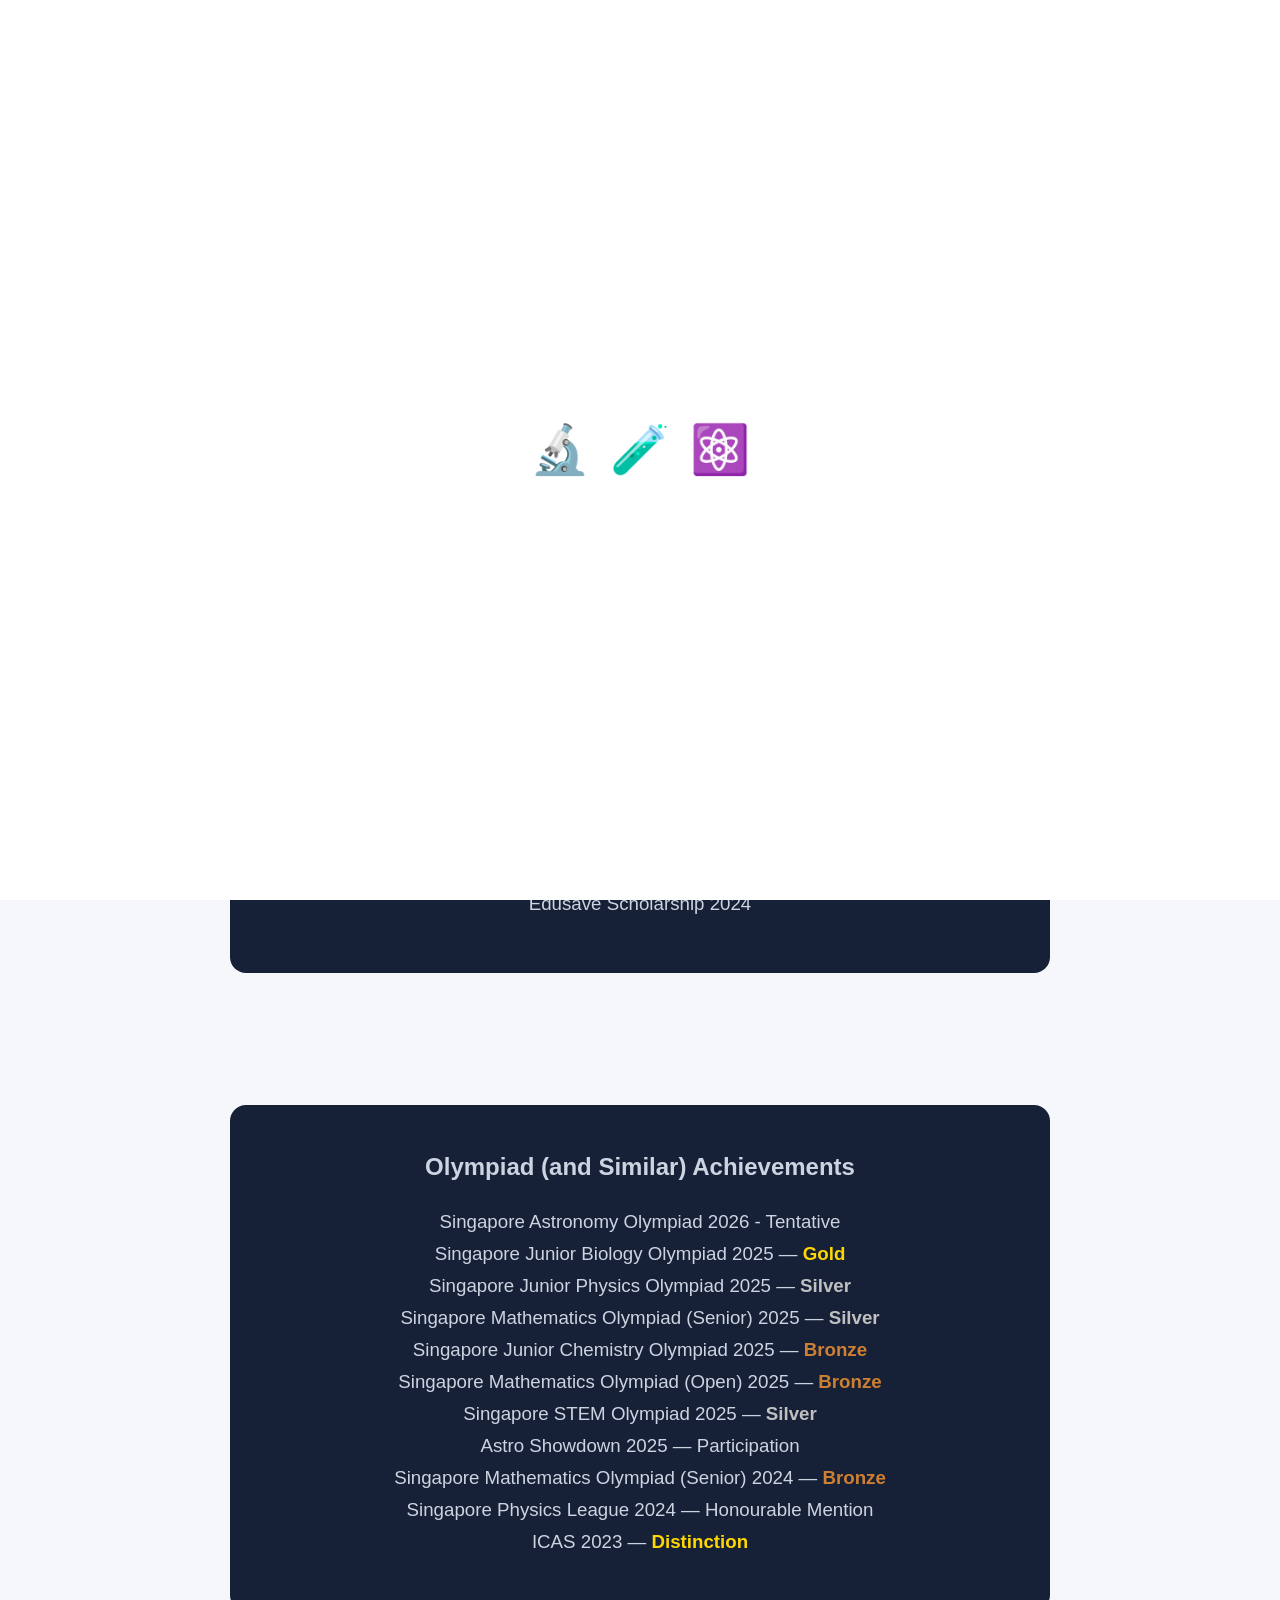
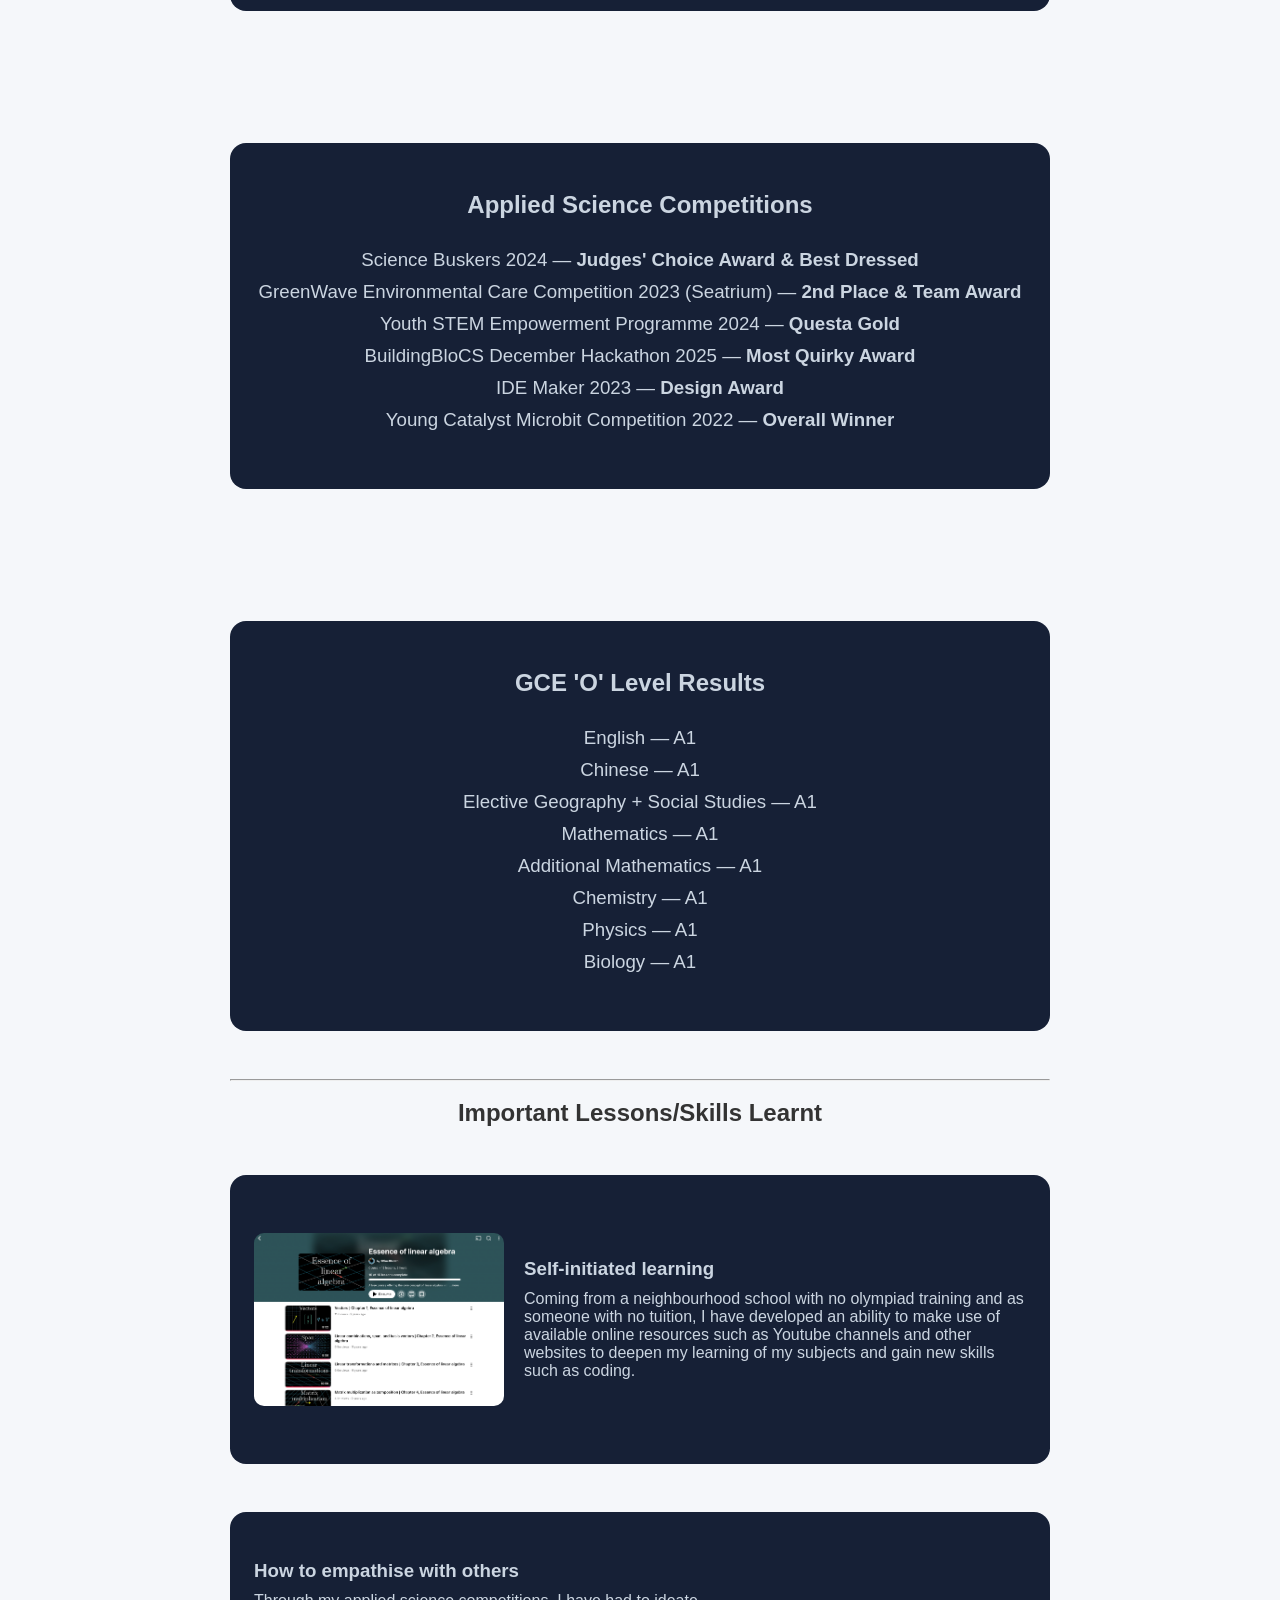
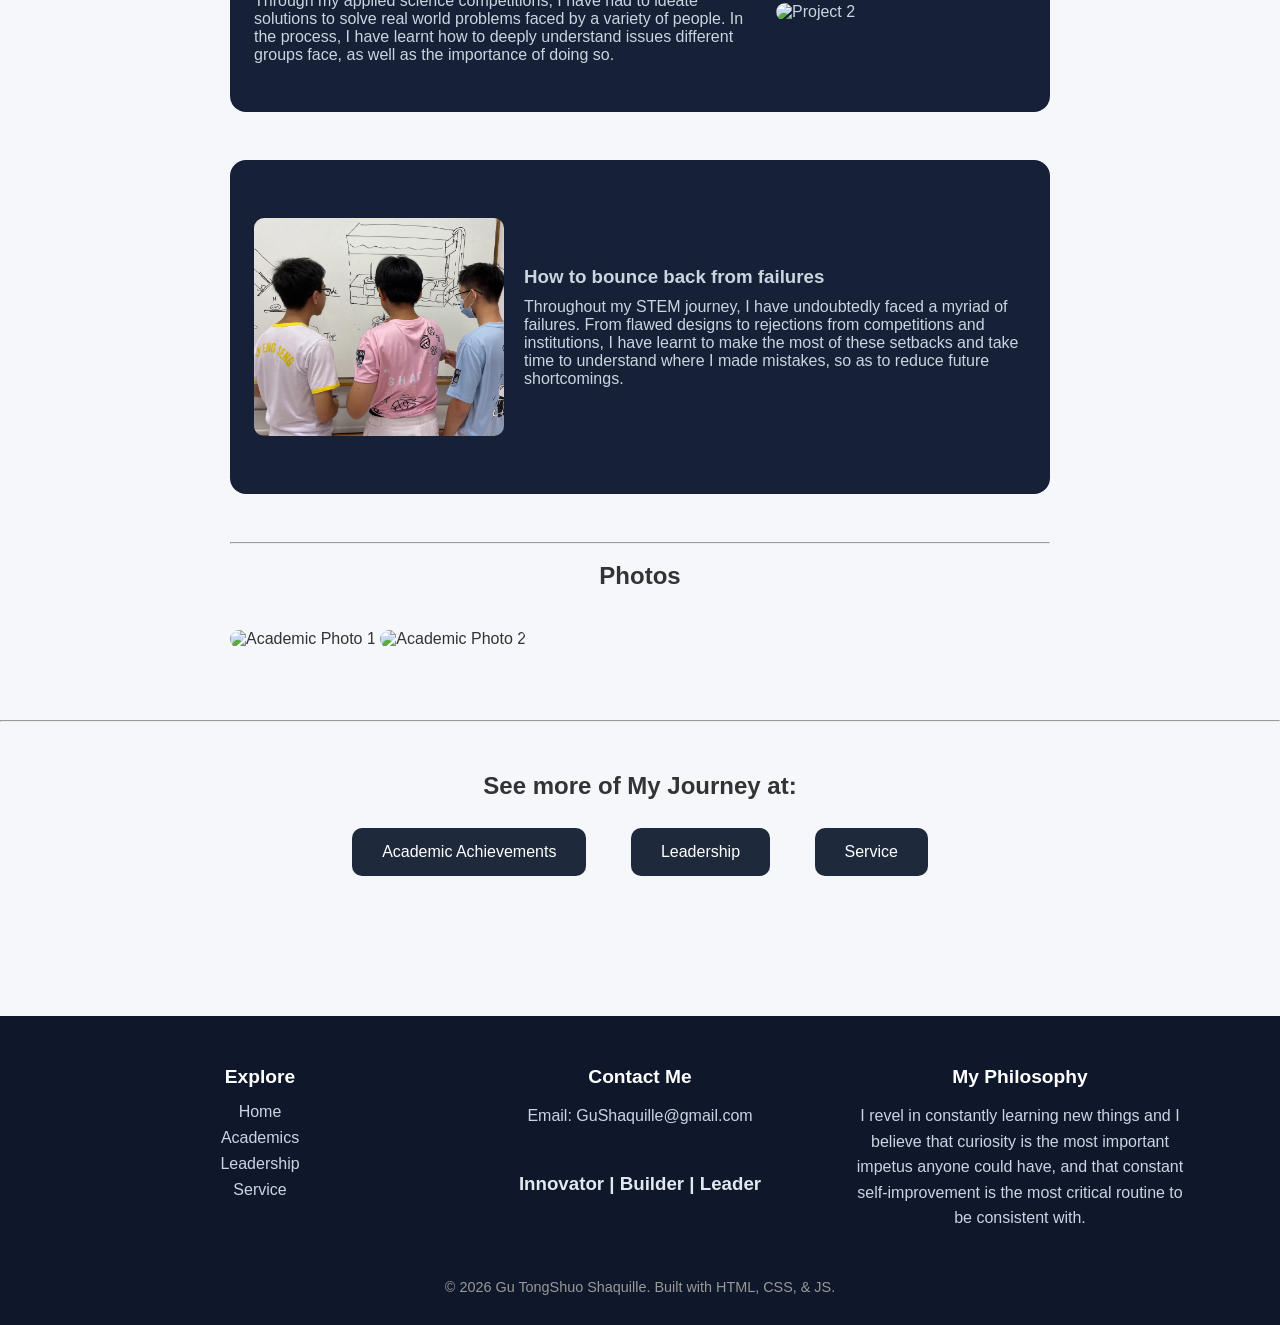
==== Secondary/academic.html @ 26a606d4 "Photo fix" ====
<!DOCTYPE html>
<html lang="en">
<head>
    <meta charset="UTF-8">
    <title>Academic Achievements</title>
    <link rel="stylesheet" href="../aesthetic.css">
    <script src="../loader.js"></script>
    <script defer src="../ham.js"></script>
    <meta name="viewport" content="width=device-width, initial-scale=1.0">
    <link href="https://fonts.googleapis.com/css2?family=Source+Sans+3:wght@400;500;600;700&display=swap" rel="stylesheet">
</head>
<body>
    <div id="loading-screen">
        <span class="emoji">🔬</span>
        <span class="emoji">🧪</span>
        <span class="emoji">⚛️</span>
    </div>
    <header>
    <h1>Shaquille Gu</h1>
        <button class="hamburger" id="hamburger">
        ☰
    </button>
    <nav class="nav-menu">
        <a href="../index.html">Home</a>
        <a href="academic.html">Academics</a>
        <a href="leadership.html">Leadership</a>
        <a href="service.html">Service</a>
    </nav>
    </header>
    <div class="academic-container">
        <!-- Top photo -->
        <h1>Secondary Section</h1>
        <img src="../bfd77d34-a18f-4aab-b9a6-257e866a721c.jpeg" alt="Academic Banner" class="top-photo">
        <div class="secalt">
        <h2>School-based Academic Achievements</h2>
        <ul class="achievements">
            <li><span class="bold">GESS Scholar Award (Boys) 2025 </span>[Overall Top in Cohort]</li>
            <li><span class="bold">Top in Cohort</span> 2025 — Mathematics</li>
            <li><span class="bold">Top in Cohort</span> 2025 — Biology</li>
            <li>Edusave Scholarship 2025</li>
            <li><span class="bold">Top in Cohort</span> 2024 — Mathematics</li>
            <li><span class="bold">Top in Cohort</span> 2024 — Biology</li>
            <li>Edusave Scholarship 2024</li>
            <!-- Add more achievements -->
        </ul>
        </div>
        <br>
        <br>
        <div class="secalt">
        <h2>Olympiad (and Similar) Achievements</h2>
        <ul class="achievements">
        <li>Singapore Astronomy Olympiad 2026 - Tentative</li>
        <li>Singapore Junior Biology Olympiad 2025 — <span class="gold">Gold</span></li> 
        <li>Singapore Junior Physics Olympiad 2025 — <span class="silver">Silver</span></li> 
        <li>Singapore Mathematics Olympiad (Senior) 2025 — <span class="silver">Silver</span></li> 
        <li>Singapore Junior Chemistry Olympiad 2025 — <span class="bronze">Bronze</span></li>
        <li>Singapore Mathematics Olympiad (Open) 2025 — <span class="bronze">Bronze</span></li>
        <li>Singapore STEM Olympiad 2025 — <span class="silver">Silver</span></li>
        <li>Astro Showdown 2025 — Participation</li>
        <li>Singapore Mathematics Olympiad (Senior) 2024 — <span class="bronze">Bronze</span></li>
        <li>Singapore Physics League 2024 — Honourable Mention</li>
        <li>ICAS 2023 — <span class="gold">Distinction</span></li>
        </ul>
        </div>
        <br>
        <br>
        <div class="secalt">
        <h2>Applied Science Competitions</h2>
        <ul class="achievements">
        <li>Science Buskers 2024 — <span class="bold">Judges' Choice Award & Best Dressed</span></li>
        <li>GreenWave Environmental Care Competition 2023 (Seatrium) — <span class="bold">2nd Place & Team Award </span></li>
        <li>Youth STEM Empowerment Programme 2024 — <span class="bold">Questa Gold</span></li> 
        <li>BuildingBloCS December Hackathon 2025 — <span class="bold">Most Quirky Award</span></li>
        <li>IDE Maker 2023 — <span class="bold">Design Award</span></li>
        <li>Young Catalyst Microbit Competition 2022 — <span class="bold">Overall Winner</span></li>
        </ul>
        </div>
        <br>
        <br>
        <div class="secalt">
        <h2>GCE 'O' Level Results</h2>
        <ul class="achievements">
            <li>English — A1</li>
            <li>Chinese — A1</li>
            <li>Elective Geography + Social Studies — A1</li>
            <li>Mathematics — A1</li>
            <li>Additional Mathematics — A1</li>
            <li>Chemistry — A1</li>
            <li>Physics — A1</li>
            <li>Biology — A1</li>
        </ul>
        </div>
        <hr>
        <br>
        <div>

        <h2>Important Lessons/Skills Learnt</h2>
            <div class="project secalt">
                <img src="../IMG_0320.jpeg" alt="Project 1">
                <div class="project-content">
                    <h3>Self-initiated learning</h3>
                    <p>Coming from a neighbourhood school with no olympiad training and as someone with no tuition, I have developed an ability to make use of available online resources such as Youtube channels and other websites to deepen my learning of my subjects and gain new skills such as coding.  </p>
                </div>
            </div>

            <div class="project right secalt">
                <img src="../ffdb72b2-843c-4d89-bf2f-85ec4036bc8b.jpeg" alt="Project 2">
                <div class="project-content">
                    <h3>How to empathise with others</h3>
                    <p>Through my applied science competitions, I have had to ideate solutions to solve real world problems faced by a variety of people. In the process, I have learnt how to deeply understand issues different groups face, as well as the importance of doing so.</p>
                </div>
            </div>
            <div class="project secalt">
            <img src="../IMG_0324.jpeg" alt="Project 3">
                <div class="project-content"> 
                <h3>How to bounce back from failures</h3>
                <p>Throughout my STEM journey, I have undoubtedly faced a myriad of failures. From flawed designs to rejections from competitions and institutions, I have learnt to make the most of these setbacks and take time to understand where I made mistakes, so as to reduce future shortcomings. </p>
                </div>
            </div>
        </div>
        <hr>
        <br>
        <h2>Photos</h2>
        <img src="../1cfa4d15-7137-463a-8211-a70172fa4ed2.jpeg" alt="Academic Photo 1">
        <img src="../IMG_0456.jpeg" alt="Academic Photo 2">
        <!-- Add more photos -->
    </div>
    <br>
    <hr>
<div class="home-container">
  <h2>See more of My Journey at:</h2>
  <br>
  <div class="links">
    <a href="academic.html">Academic Achievements</a>
    <a href="leadership.html">Leadership</a>
    <a href="service.html">Service</a>
  </div>
</div>


<footer class="site-footer">
    <div class="footer-container">

        <!-- Left: Links -->
        <div class="footer-section footer-left">
            <h4>Explore</h4>
                <a href="../index.html">Home</a>
                <a href="academic.html">Academics</a>
                <a href="leadership.html">Leadership</a> 
                <a href="service.html">Service</a>
        </div>

        <!-- Center: Contact -->
        <div class="footer-section footer-center">
            <h4>Contact Me</h4>
            <p>Email: GuShaquille@gmail.com</p>
            <br>
            <br>
            <h3>Innovator | Builder | Leader</h3>
        </div>

        <!-- Right: Philosophy -->
        <div class="footer-section footer-right">
            <h4>My Philosophy</h4>
            <p>
                I revel in constantly learning new things and I believe that curiosity is the most important impetus anyone could have, and that constant self-improvement is the most critical routine to be consistent with.
            </p>
        </div>

    </div>

    <p class="footer-copy">© <span id="year"></span> Gu TongShuo Shaquille. Built with HTML, CSS, & JS.</p>
</footer>
</body>
</html>
---- aesthetic.css ----
body {
    font-family: 'Source Sans 3', system-ui, -apple-system, BlinkMacSystemFont, 'Segoe UI', sans-serif;
    margin: 0;
    background: #f5f7fa;
    color: #333;
}

header {
    background: #1e293b;
    color: white;
    padding: 15px;
}
/*below 2 is temporary*/
header {
    display: flex;
    flex-direction: column;
    align-items: flex-start;
    padding: 20px;
    position: relative;
}

/* Nav links */
header nav {
    display: flex;
    gap: 20px;
}



header h1 {
    margin: 0;
}
header nav {
    padding-top: 5px;
}

nav a {
    color: white;
    margin-right: 15px;
    text-decoration: none;
}

nav a:hover {
    text-decoration: underline;
}

section {
    padding: 30px;
    max-width: 900px;
    margin: auto;
}

.intro {
    text-align: center;
    max-width: 100%;
}

.profile-pic {
    width: 600px;
    height: 360px;
    object-fit: cover;
    border-radius: 12px;

}
.top-photo {
   width: 600px !important;
   height: 360px !important;
   object-fit: cover !important;
   border-radius: 12px !important;
   display: block !important;
   margin: 0 auto 30px auto !important;

}
blockquote {
    font-size: 1.2em;
    font-style: italic;
}

.achievements li {
    margin-bottom: 8px;
    font-size: 1.17em
}
.linkk {
    text-decoration: none;
    color: #e2e8f0;
}

.gallery {
    display: grid;
    grid-template-columns: repeat(auto-fit, minmax(200px, 1fr));
    gap: 15px;
}

.gallery img {
    width: 100%;
    border-radius: 8px;
}

footer {
    text-align: center;
    padding: 15px;
    background: #e5e7eb;
}

.carousel {
    position: relative;
    width: 600px;
    height: 360px;
    margin: 30px auto;
    overflow: hidden;
    border-radius: 12px;
}

.carousel-track {
    display: flex;
    width: 100%;
    height: 100%;
    transition: transform 0.6s ease;
}

.carousel-track img {
    width: 100%;
    height: 100%;
    flex-shrink: 0;
    object-fit: cover;
}

/* Navigation arrows */
.nav {
    position: absolute;
    top: 50%;
    transform: translateY(-50%);
    background: rgba(0, 0, 0, 0.5);
    color: white;
    border: none;
    font-size: 24px;
    padding: 8px 12px;
    cursor: pointer;
}

.prev { left: 10px;
        z-index: 30;
}
.next { right: 10px; }

/* Dots */
.dots {
    text-align: center;
    margin-top: 10px;
}

.dot {
    height: 10px;
    width: 10px;
    margin: 0 4px;
    background: #94a3b8;
    border-radius: 50%;
    display: inline-block;
    cursor: pointer;
}

.dot.active {
    background: #e2e8f0;
}

.gold {
    color: gold !important; /* or use #FFD700 for a more precise gold */
    font-weight: bold !important;
}

.silver {
    color: silver !important; 
    font-weight: bold !important;
}
 
.bronze {
    color: #cd7f32 !important;
    font-weight: bold !important;

}
.bold {
    font-weight: bold !important;
}

/* Basic reset */
* {
    margin: 0;
    padding: 0;
    box-sizing: border-box;
    font-family: Arial, sans-serif;
}

.homecenter {
    text-align: center;
}
.achievements {
    list-style: none !important;
}

/* Home page styles */
.home-container {
    text-align: center;
    padding: 50px;
}

.home-container img {
    width: 600px;
    height: 360px;
    border-radius: 15px;
    margin-bottom: 30px;
}

.home-container h1 {
    font-size: 3em;
    margin-bottom: 15px;
}
.home-container h3 {
    font-size: 1.5em;
    margin-bottom: 10px;
}

.home-container .links a {
    display: inline-block;
    margin: 10px 20px;
    padding: 15px 30px;
    background: #1e293b;
    color: white;
    text-decoration: none;
    border-radius: 10px;
    transition: background-color 0.3s;
}

.home-container .links a:hover {
    background: #2c3a56;
}

/* Academic page */
.academic-container {
    padding: 40px;
    max-width: 900px;
    margin: auto;
}

.academic-container h2,
.academic-container h1 {
    text-align: center;
    margin-bottom: 30px;
}

.academic-container h1 {
    text-decoration: underline;
}
 
.academic-container ul {
    list-style: none !important;
    text-align: center !important;
    padding-left: 0;

}

.academic-container ul li {
    margin: 10px 0;
}

.academic-container img {
    max-width: 100%;
    margin: 10px 0;
    border-radius: 10px;
}

/* Project section for leadership/service */
.project {
    display: flex;
    align-items: center;
    margin: 40px 0;
    gap: 20px;
}

.project img {
    width: 250px;
    border-radius: 10px;
}

.project-content {
    flex: 1;
    font-size: 16px ;
}

.project.right {
    flex-direction: row-reverse;
}

/* Section titles */
h3 {
    margin-bottom: 10px;
}

#loading-screen {
    position: fixed;
    top: 0;
    left: 0;
    width: 100vw;
    height: 100vh;
    background: white;
    display: flex;
    justify-content: center;
    align-items: center;
    gap: 20px;
    font-size: 3em;
    z-index: 9999;
    opacity: 1;
    transition: opacity 0.5s ease;
}

#loading-screen.hidden {
    opacity: 0;
    pointer-events: none;
}

/* Optional: bouncing emojis */
#loading-screen .emoji {
    animation: bounce 1s infinite alternate;
}
#loading-screen .emoji:nth-child(2) { animation-delay: 0.2s; }
#loading-screen .emoji:nth-child(3) { animation-delay: 0.4s; }

@keyframes bounce {
    0% { transform: translateY(0); }
    100% { transform: translateY(-15px); }
}


/* ------------------------- */
/* Footer */

.site-footer h4 {
    color: #ffffff;
}
.site-footer {
    background: #0f172a;
    padding: 50px 30px 30px;
    margin-top: 80px;
}

.footer-container {
    display: flex;
    justify-content: space-between;
    align-items: flex-start;
    max-width: 1100px;
    margin: auto;
    gap: 40px;
}

.footer-section {
    flex: 1;
}

.footer-section h4 {
    margin-bottom: 15px;
    font-size: 1.2em;
}

.footer-left a {
    display: block;
    margin-bottom: 8px;
    text-decoration: none;
    color: #cbd5e1;
    font-weight: 500;
}

.footer-left a:hover {
    text-decoration: underline;
}

.footer-center p,
.footer-right p {
    color: #cbd5e1;
    line-height: 1.6;
    margin-bottom: 8px;
}
.footer-center h3 {
    color: #e2e8f0;
}

.footer-copy {
    text-align: center;
    margin-top: 40px;
    font-size: 0.9em;
    color: #999;
}
/*@media (max-width: 768px) {
    .footer-container {
        flex-direction: column;
        text-align: center;
    }

    .footer-left a {
        display: inline-block;
        margin: 5px 10px;
    }
} */
/*header float*/
header {
    position: fixed;
    top: 0;
    left: 0;
    width: 100%;
    z-index: 1001;
    box-shadow: 0 2px 8px rgba(0,0,0,0.08);
}
.hamburger {
    display: none;
    font-size: 28px;
    background: none;
    border: none;
    cursor: pointer;
    margin-top: 3px;
    
}
body {
    padding-top: 80px; /* adjust to header height */
}

.center {
    text-align: center;
}

.secalt {
    background: #162036;
    color: #cbd5e1;
    padding: 3rem 1.5rem;
    border-radius: 16px;
    margin: 3rem auto;
}

@media (max-width: 768px) {

    /* --- General spacing --- */
    section,
    .academic-container,
    .home-container {
        padding: 20px 15px;
    }

    /* --- Headings scale down --- */
    header h1 {
        font-size: 1.4em;
        margin: 0;
       /* text-align: left;*/
    }

    header h1 {
        position: relative;
        z-index: 1000;
    }
    .hamburger {
        position: relative;
        z-index: 1000;
    }

/* 
    header {
    display: flex;
    flex-direction: column;   /* stack h1 and nav vertically 
    align-items: flex-start;  /* left-align everything 
    padding: 20px;
    }

    header h1 {
        margin-bottom: 10px;
    }

    header nav {
        display: flex;           /* horizontal menu 
        gap: 20px;               /* space between links 
    } */

    header nav a {
        text-decoration: none;
        color: white;            /* or your preferred color */
    }

    .nav-menu {
        position: fixed;
        top: 0;
        left: -250px;          /* start off-screen */
        width: 250px;
        height: 100vh;
        background-color: #1e293b;
        display: flex;
        flex-direction: column;
        padding-top: 120px;
        gap: 20px;
        transition: left 0.3s ease;
        z-index: 500;
    }

    /* Nav slides in when active */
    .nav-menu.active {
        left: 0;
    }

    /* Optional: stack header content vertically */
    /* header {
        flex-direction: row;   or column if you prefer 
        justify-content: space-between;
        align-items: center;
    } */

    /* Links inside nav stacked vertically */
    .nav-menu a {
        padding: 10px 20px;
        color: white;
        text-decoration: none;
    }
    .hamburger {
        display: block;
        color: white;
    }



/*
    /* Show hamburger
    .hamburger {
        display: block;
        color:white;
    }

    /* Hide nav by default 
    .nav-menu {
        display: none;
        flex-direction: column;
        gap: 10px;
        margin-top: 10px;
    }

    /* Show nav when active 
    .nav-menu.active {
        display: flex;
    } */

    /*header nav {
        display: flex;
        justify-content: flex-start;
    } 

    header h1 {
        display: flex;
        justify-content: flex-start;
    }

    nav a {
        display: inline-block;
        margin: 6px 10px;
    }*/

    /* --- Images become fluid --- */
    .profile-pic,
    .top-photo,
    .home-container img,
    .carousel {
        width: 100% !important;
        height: auto !important;
        max-width: 100%;
    }

    /* Keep aspect ratio for carousel */
    .carousel {
        aspect-ratio: 5 / 3;
    }

    /* --- Projects stack vertically --- */
    .project,
    .project.right {
        flex-direction: column;
        text-align: center;
    }

    .project img {
        width: 100%;
        max-width: 320px;
    }

    /* --- Footer spacing already good, just tighten --- */
    .site-footer {
        padding: 40px 20px 20px;
    }

    .footer-container {
        display: flex !important;
        flex-direction: column !important; /* stack sections vertically */
        align-items: center !important;   /* center all sections horizontally */
        text-align: center !important;      /* center text inside each section */
        gap: 15px;               /* space between stacked sections */
    }

    .footer-section {
        width: 100%;             /* optional: make each section full width */
        margin-bottom: 0;        /* spacing handled by gap */
    }


    /* --- Fixed header offset adjustment --- */
    body {
        padding-top: 130px;
    }
    body {
        line-height: 1.6;
        letter-spacing: 0.01em;
    }
}
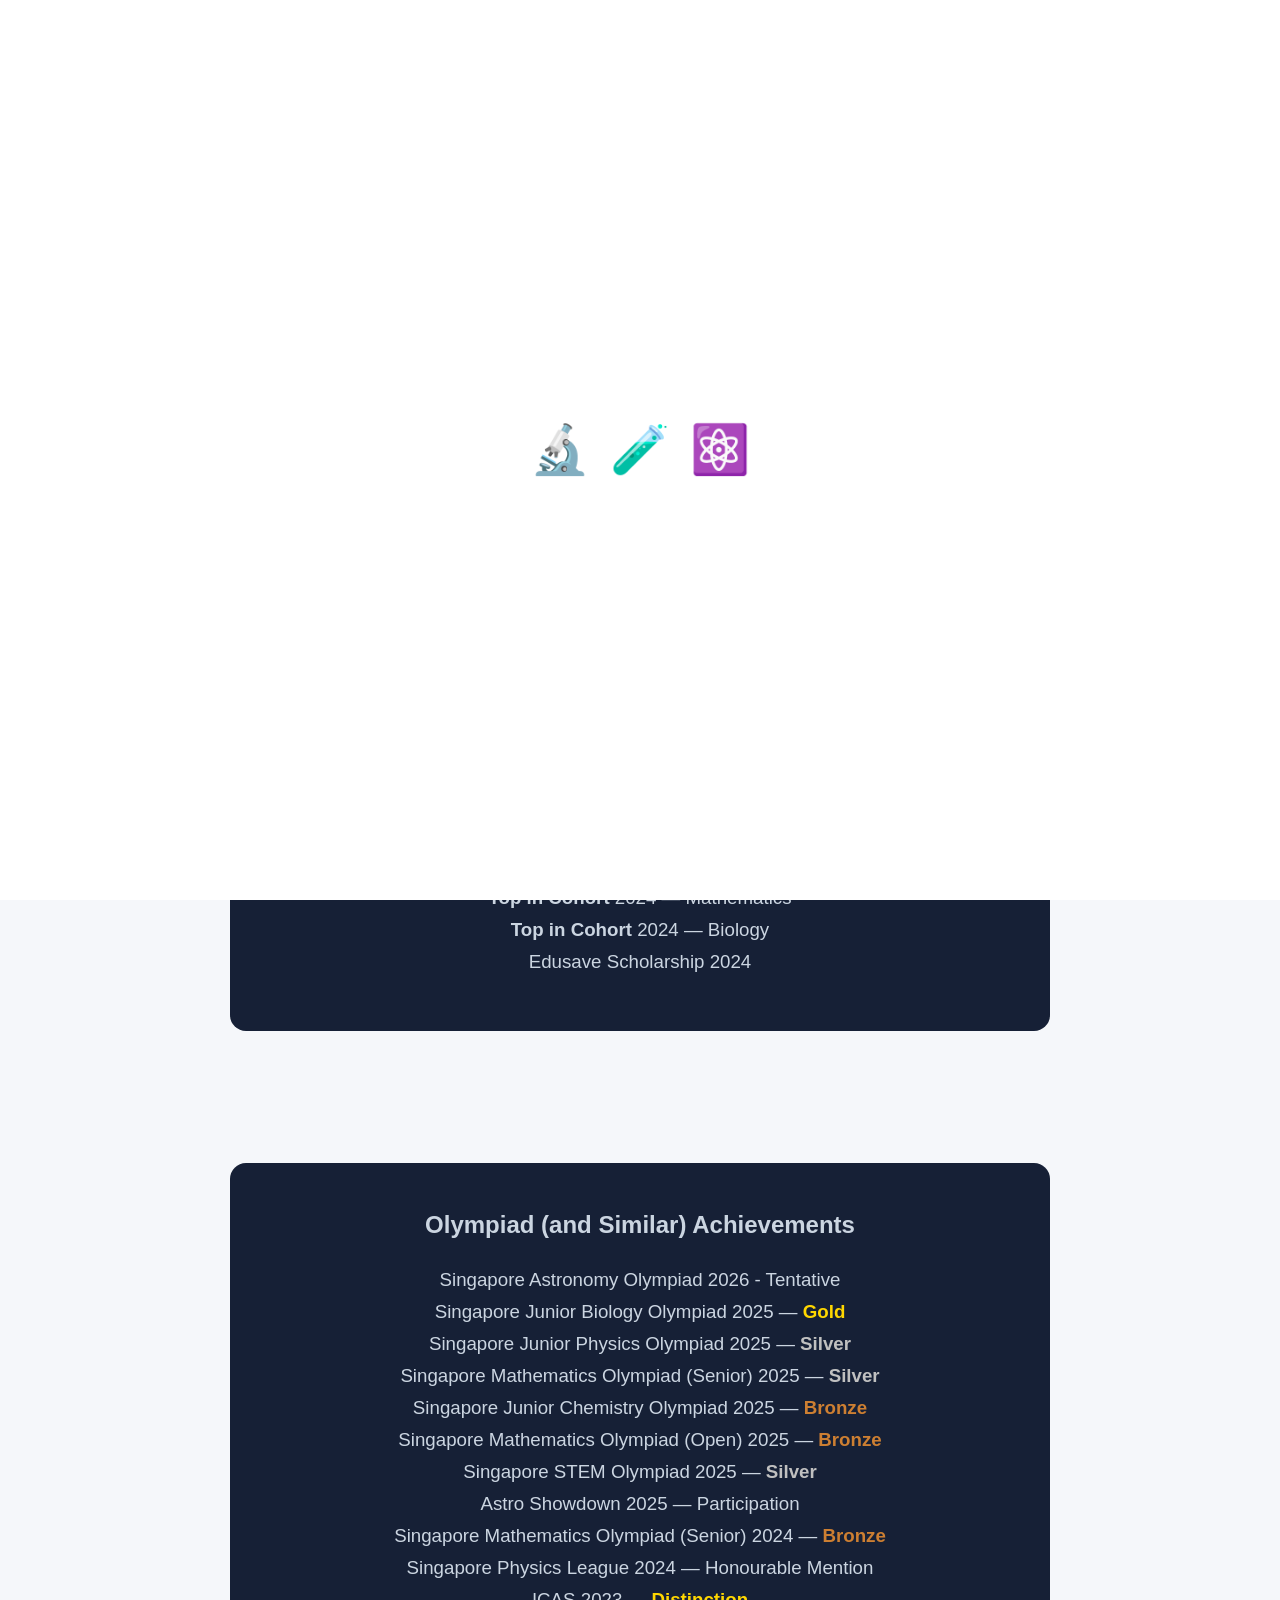
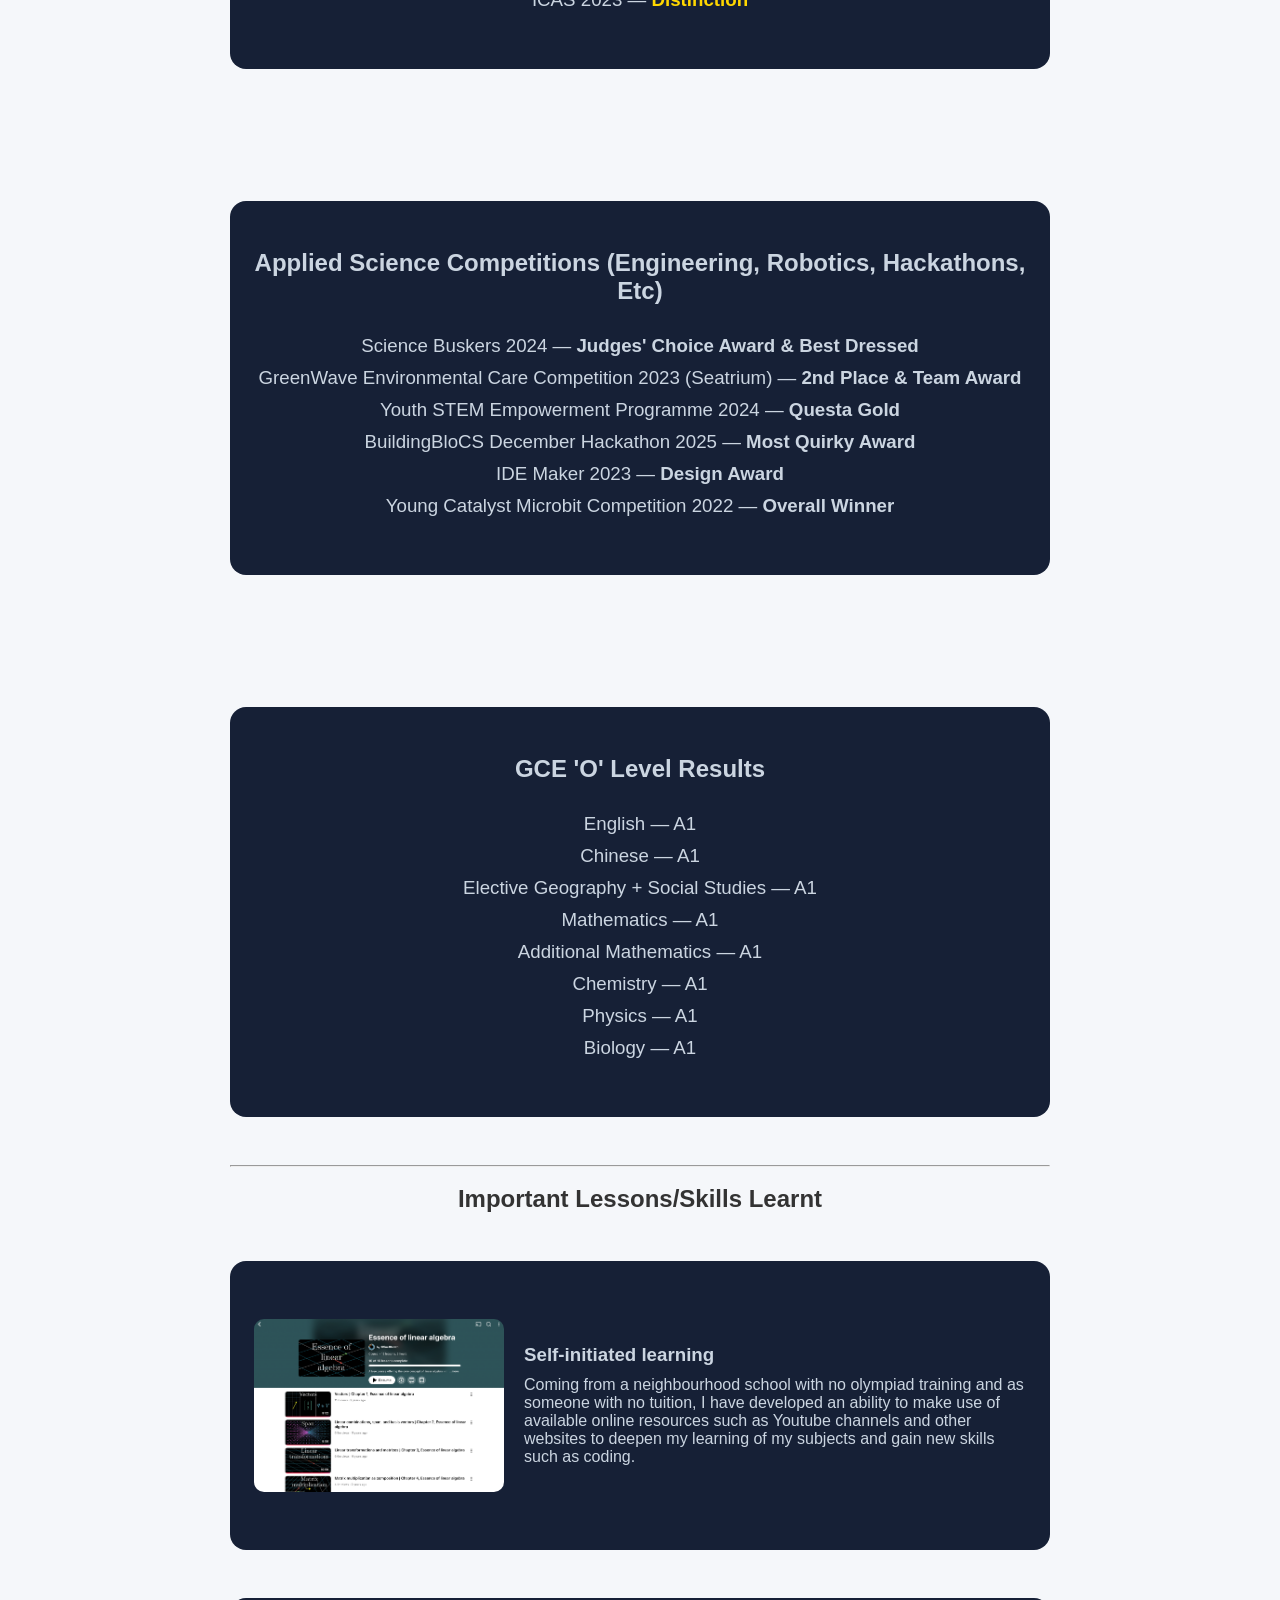
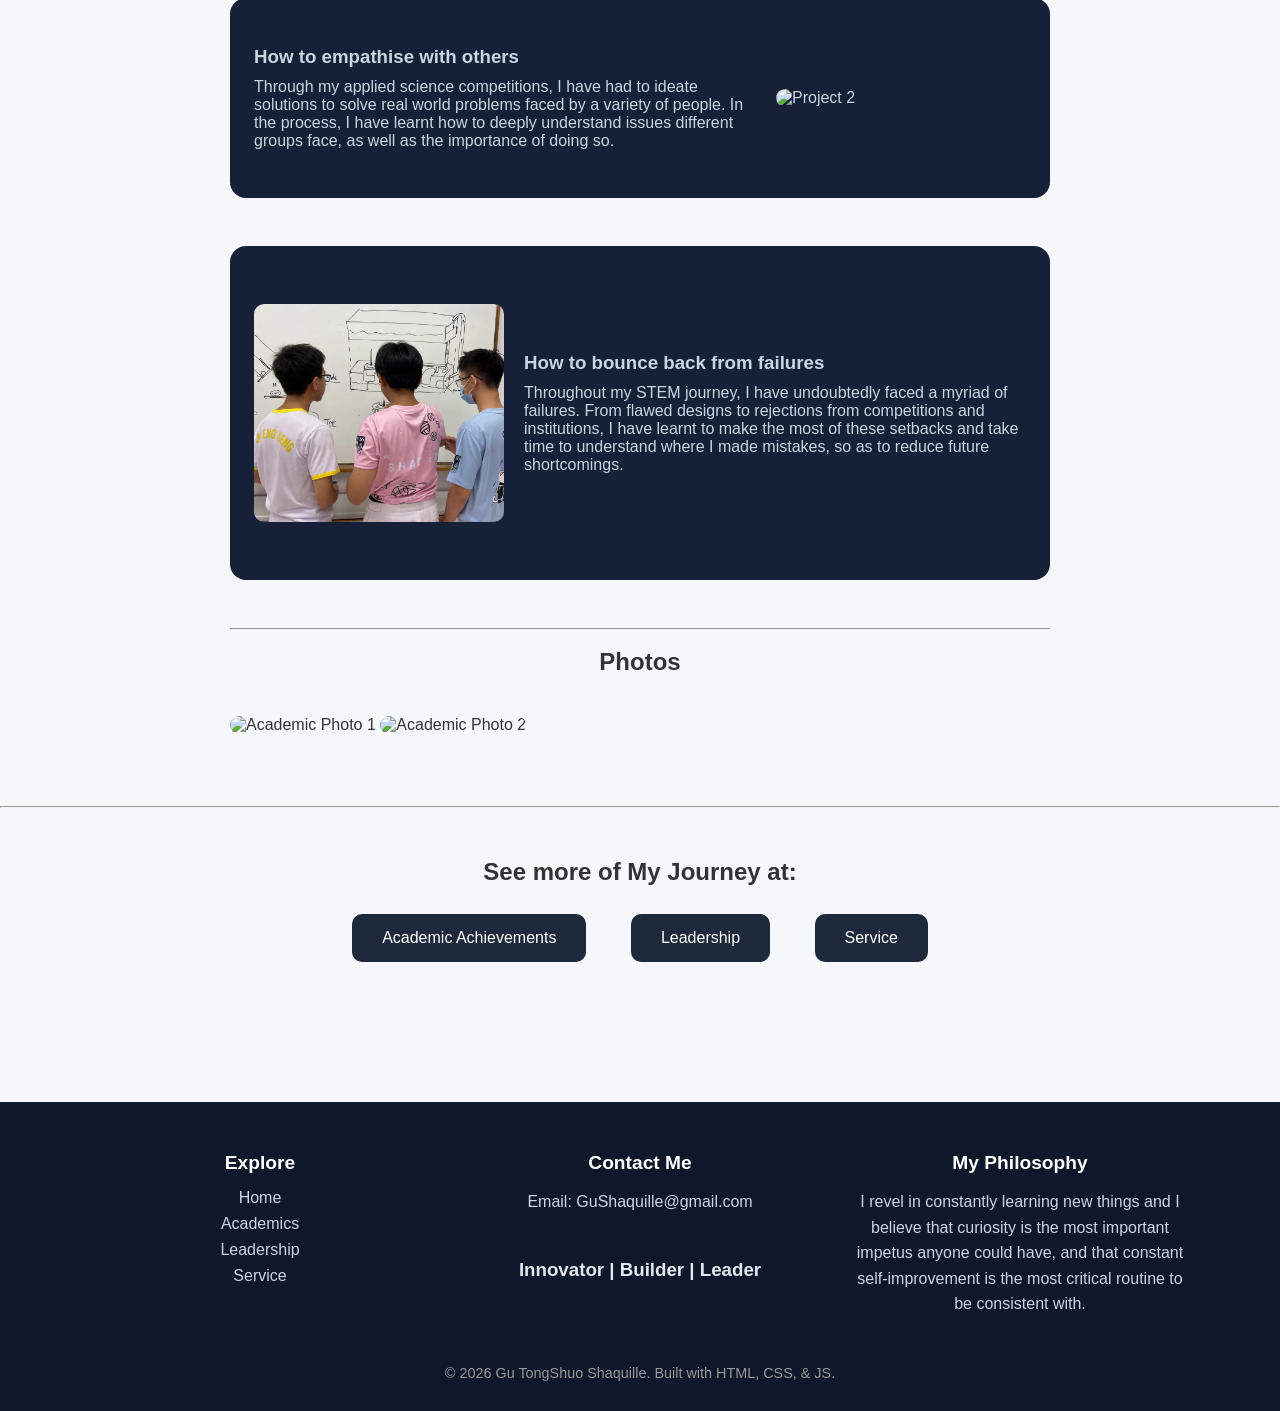
==== commit 7b5724f4: "title change" ====
--- a/Secondary/academic.html
+++ b/Secondary/academic.html
@@ -31,6 +31,7 @@
         <!-- Top photo -->
         <h1>Secondary Section</h1>
         <img src="../bfd77d34-a18f-4aab-b9a6-257e866a721c.jpeg" alt="Academic Banner" class="top-photo">
+        <h2>Key Academic Awards</h2>
         <div class="secalt">
         <h2>School-based Academic Achievements</h2>
         <ul class="achievements">
@@ -65,7 +66,7 @@
         <br>
         <br>
         <div class="secalt">
-        <h2>Applied Science Competitions</h2>
+        <h2>Applied Science Competitions (Engineering, Robotics, Hackathons, Etc)</h2>
         <ul class="achievements">
         <li>Science Buskers 2024 — <span class="bold">Judges' Choice Award & Best Dressed</span></li>
         <li>GreenWave Environmental Care Competition 2023 (Seatrium) — <span class="bold">2nd Place & Team Award </span></li>
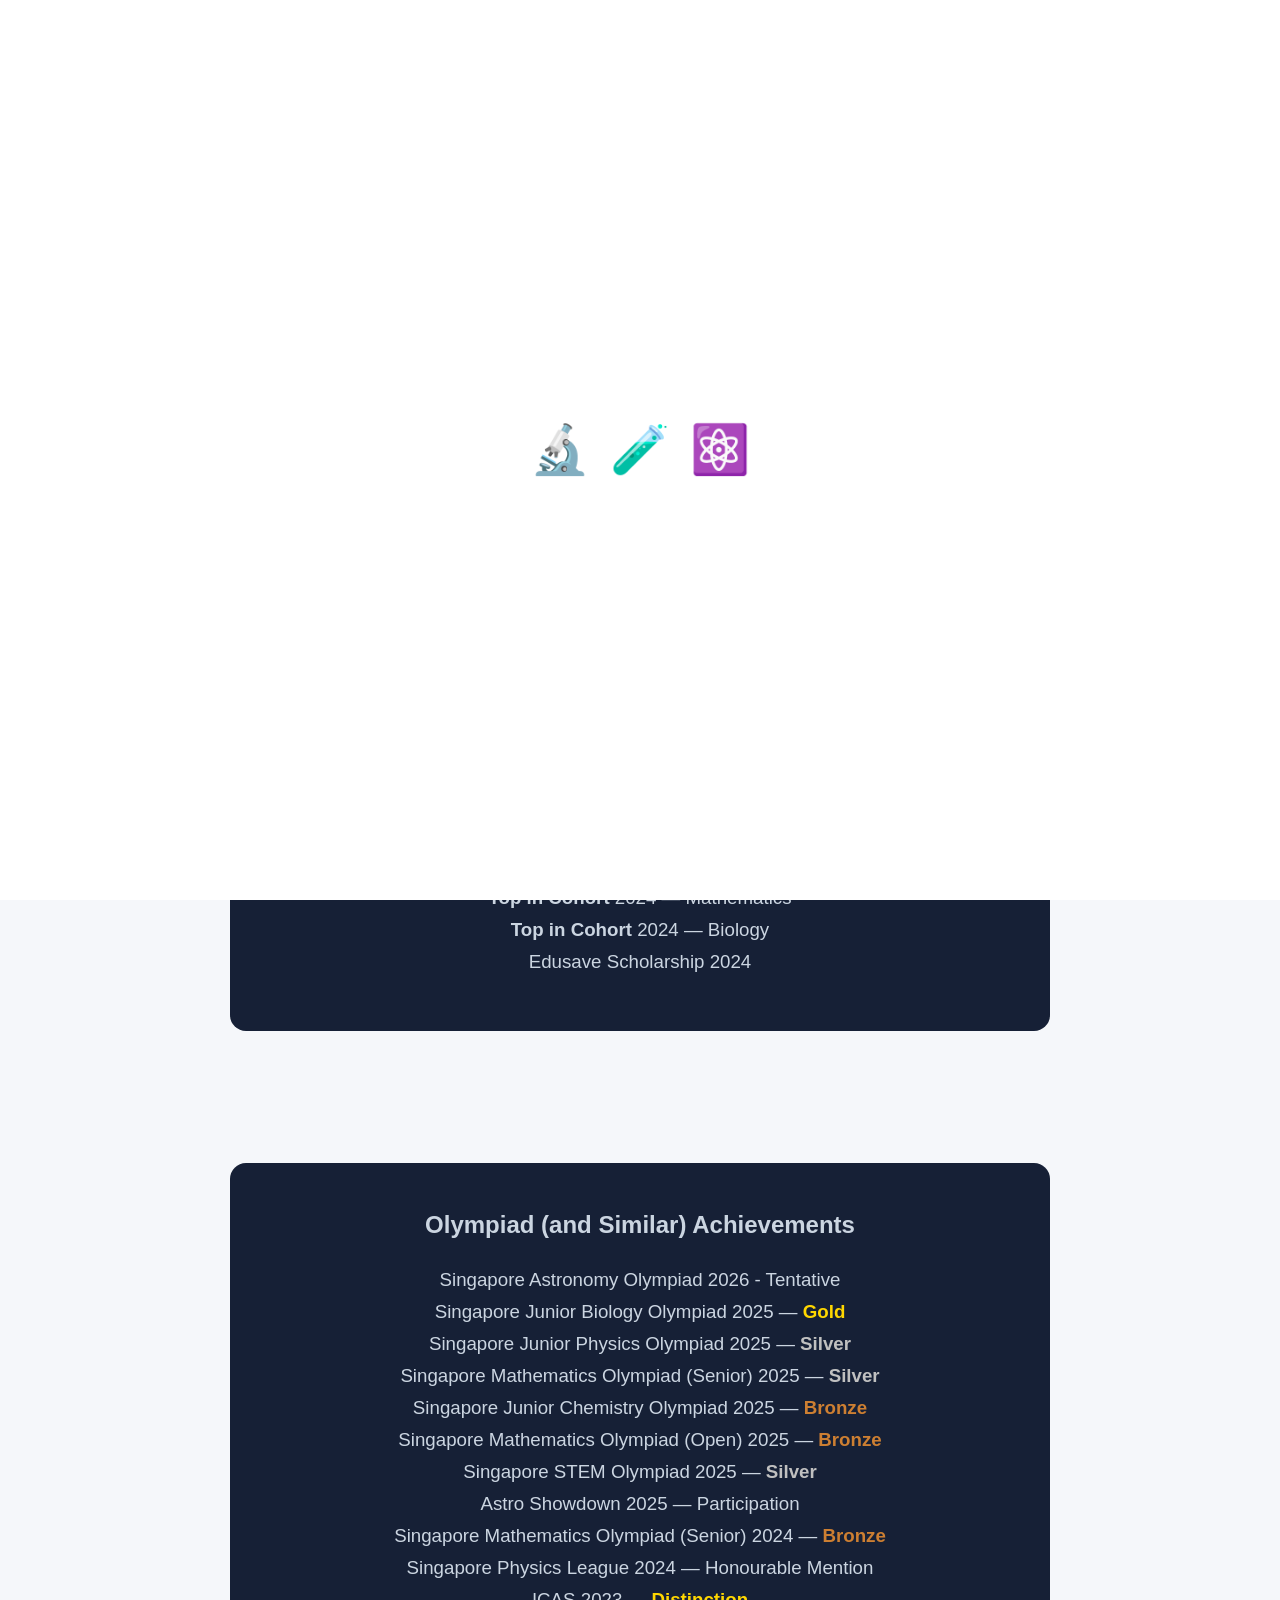
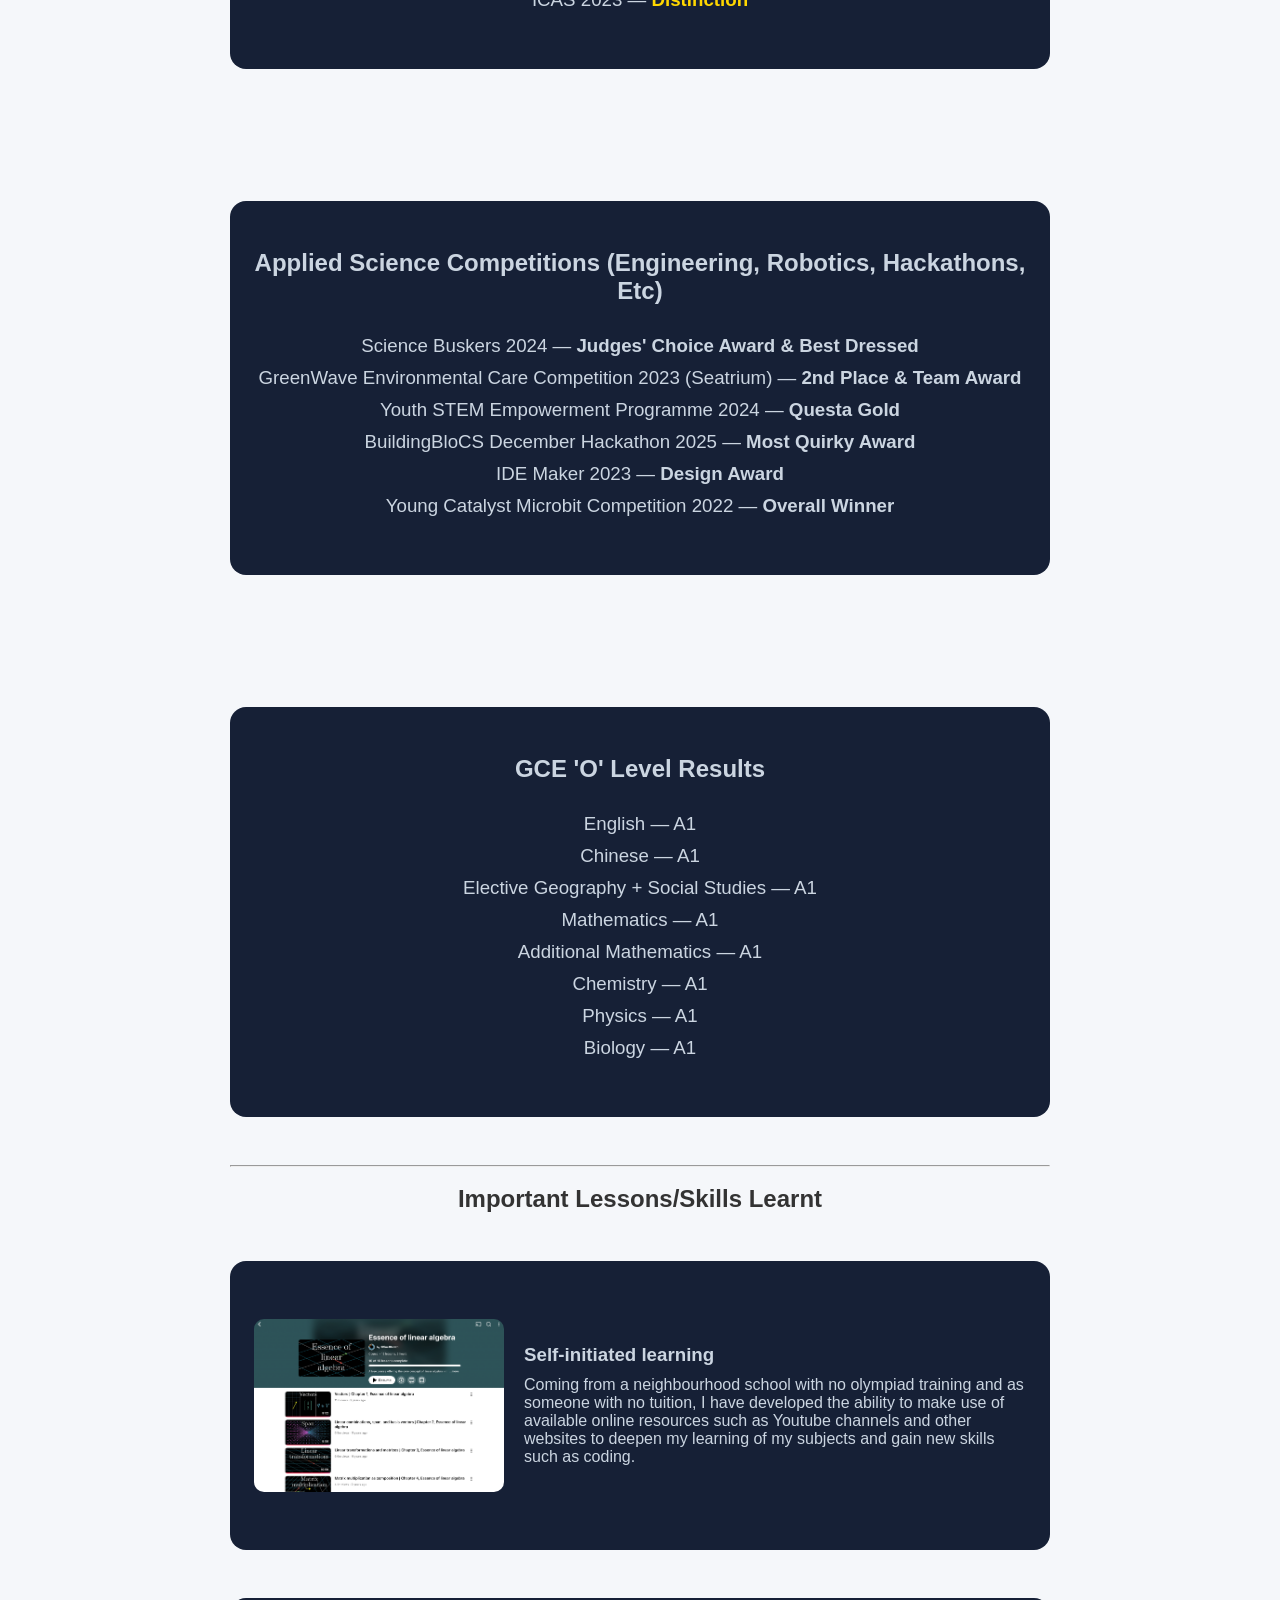
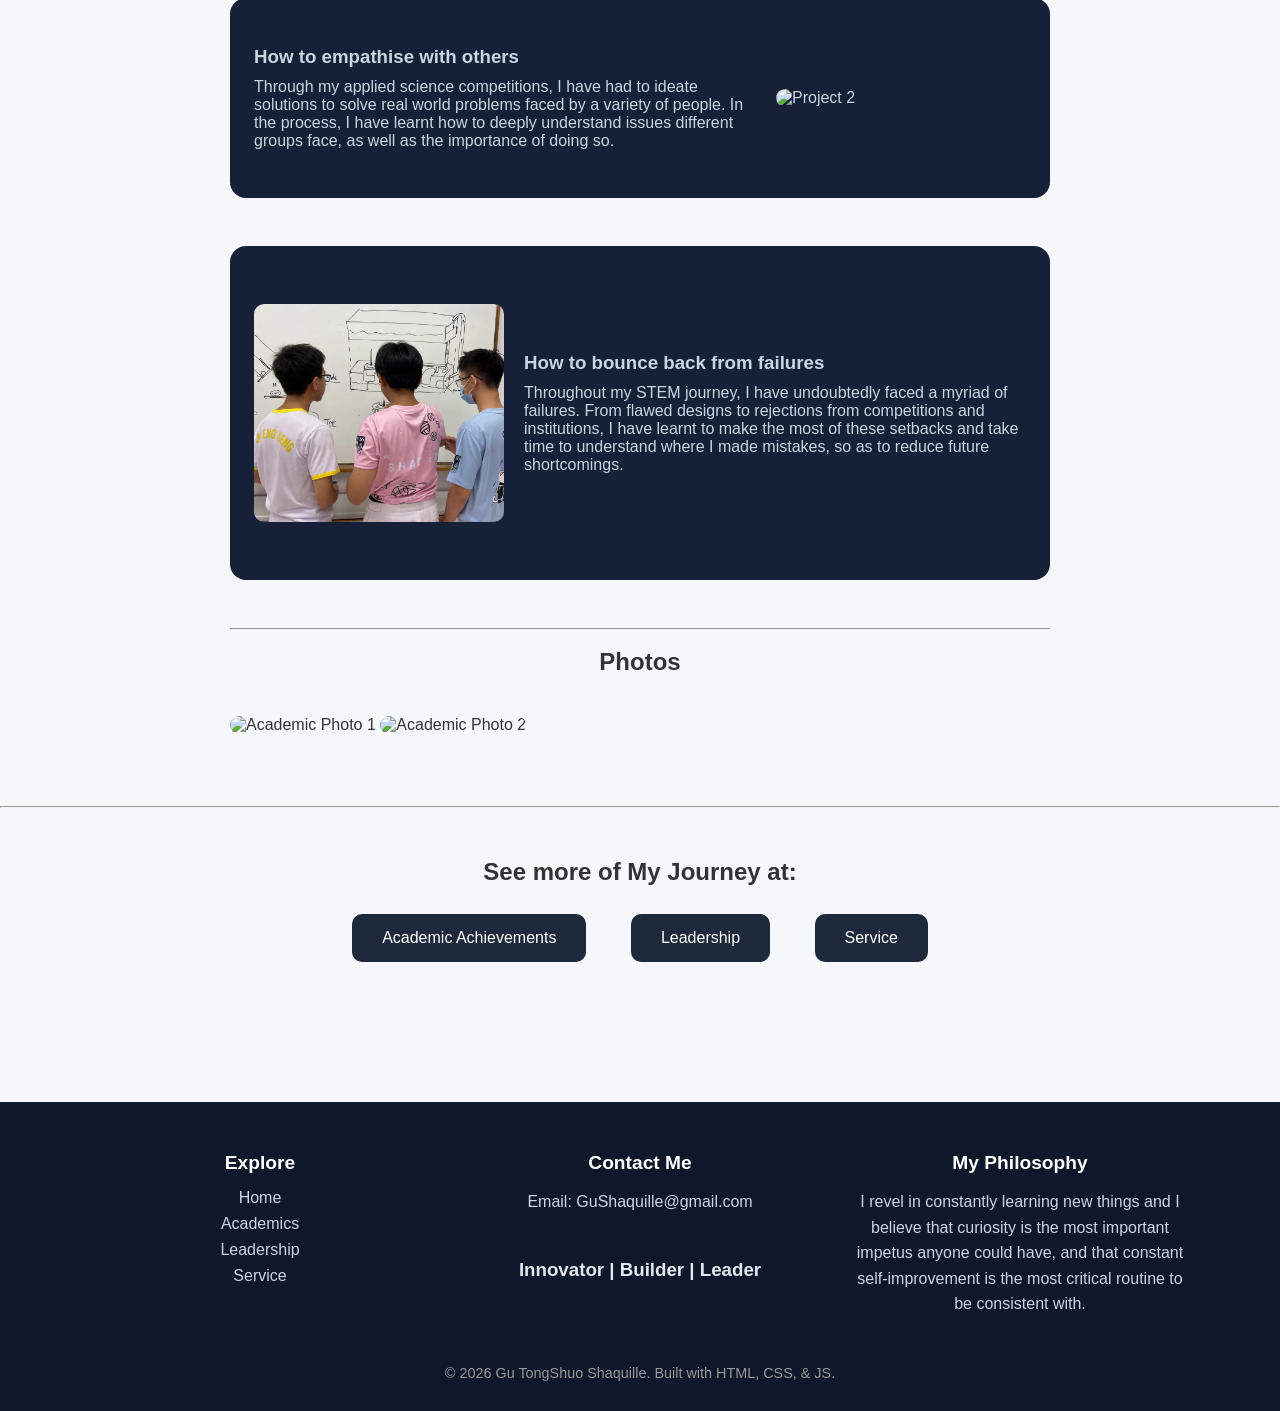
==== commit 97b27a9e: "heh" ====
--- a/Secondary/academic.html
+++ b/Secondary/academic.html
@@ -31,7 +31,7 @@
         <!-- Top photo -->
         <h1>Secondary Section</h1>
         <img src="../bfd77d34-a18f-4aab-b9a6-257e866a721c.jpeg" alt="Academic Banner" class="top-photo">
-        <h2>Key Academic Awards</h2>
+        <h2>My Academic Awards</h2>
         <div class="secalt">
         <h2>School-based Academic Achievements</h2>
         <ul class="achievements">
@@ -100,7 +100,7 @@
                 <img src="../IMG_0320.jpeg" alt="Project 1">
                 <div class="project-content">
                     <h3>Self-initiated learning</h3>
-                    <p>Coming from a neighbourhood school with no olympiad training and as someone with no tuition, I have developed an ability to make use of available online resources such as Youtube channels and other websites to deepen my learning of my subjects and gain new skills such as coding.  </p>
+                    <p>Coming from a neighbourhood school with no olympiad training and as someone with no tuition, I have developed the ability to make use of available online resources such as Youtube channels and other websites to deepen my learning of my subjects and gain new skills such as coding.  </p>
                 </div>
             </div>
 
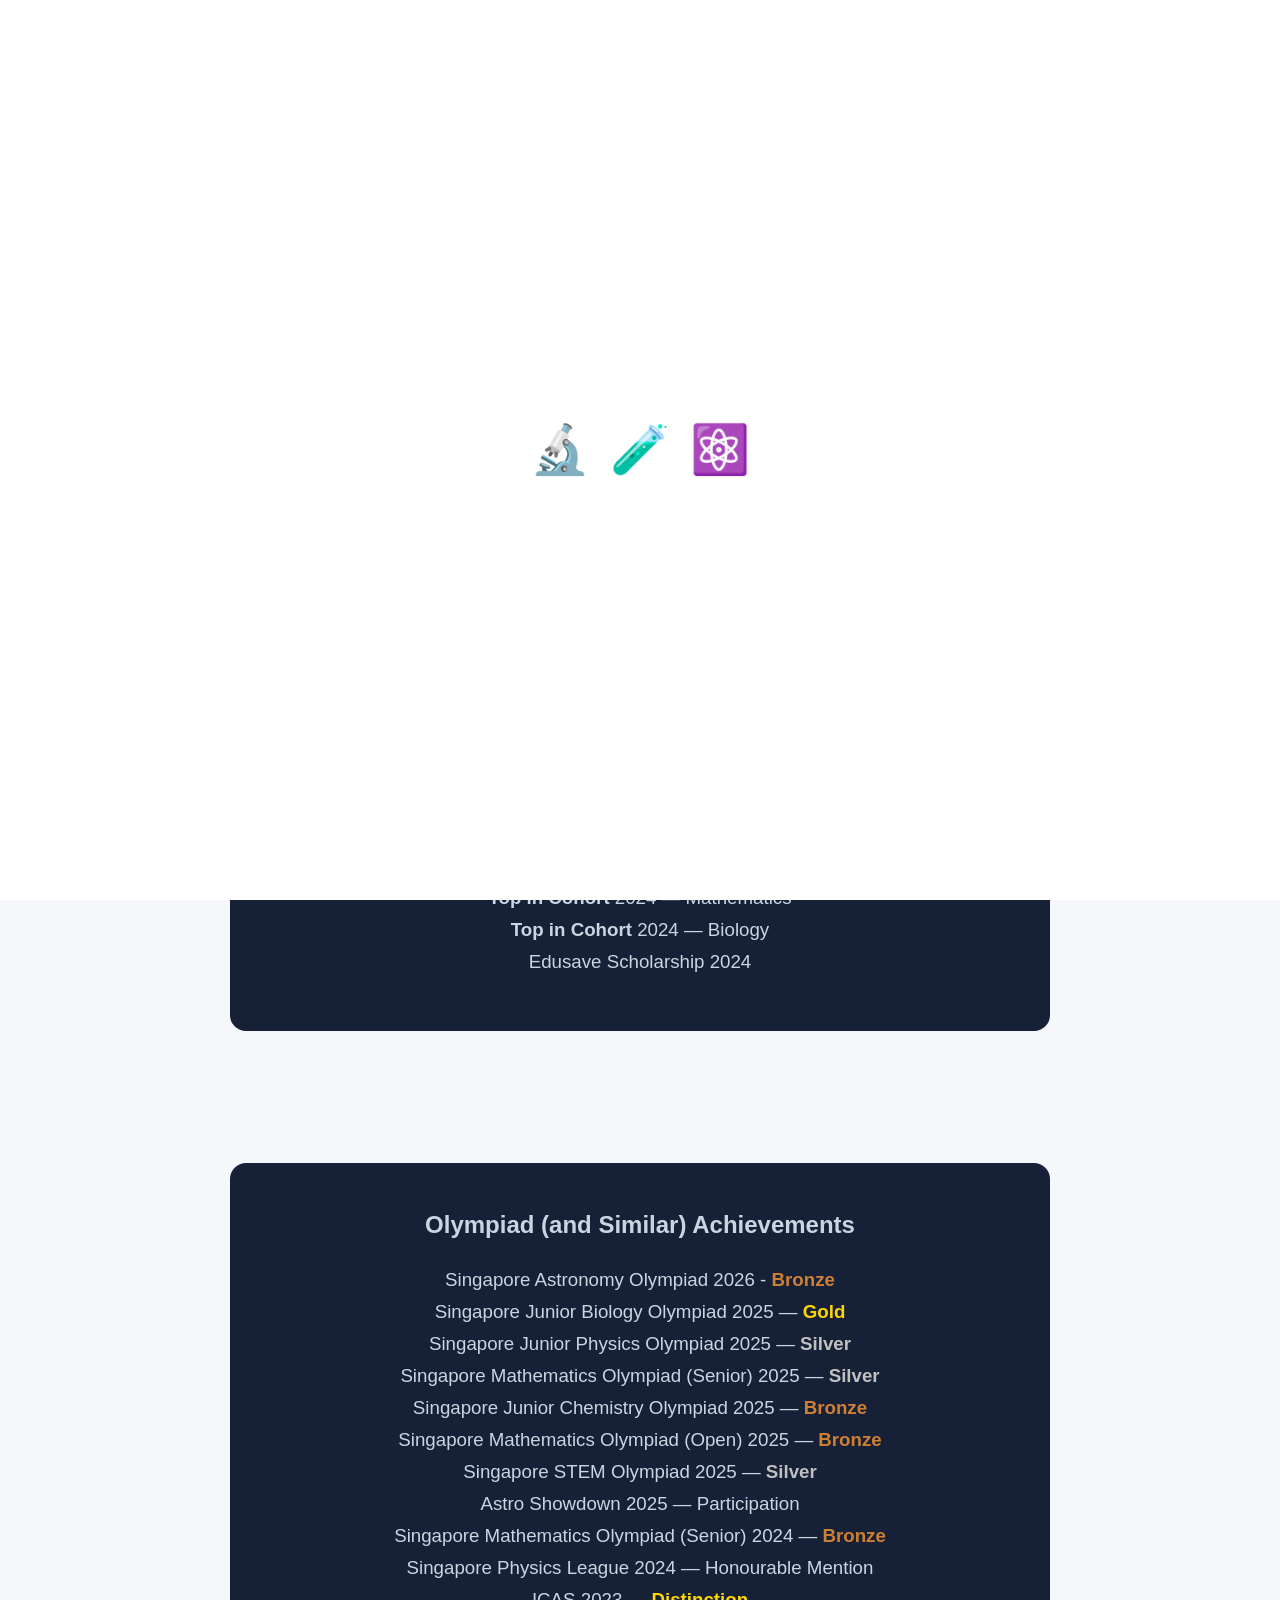
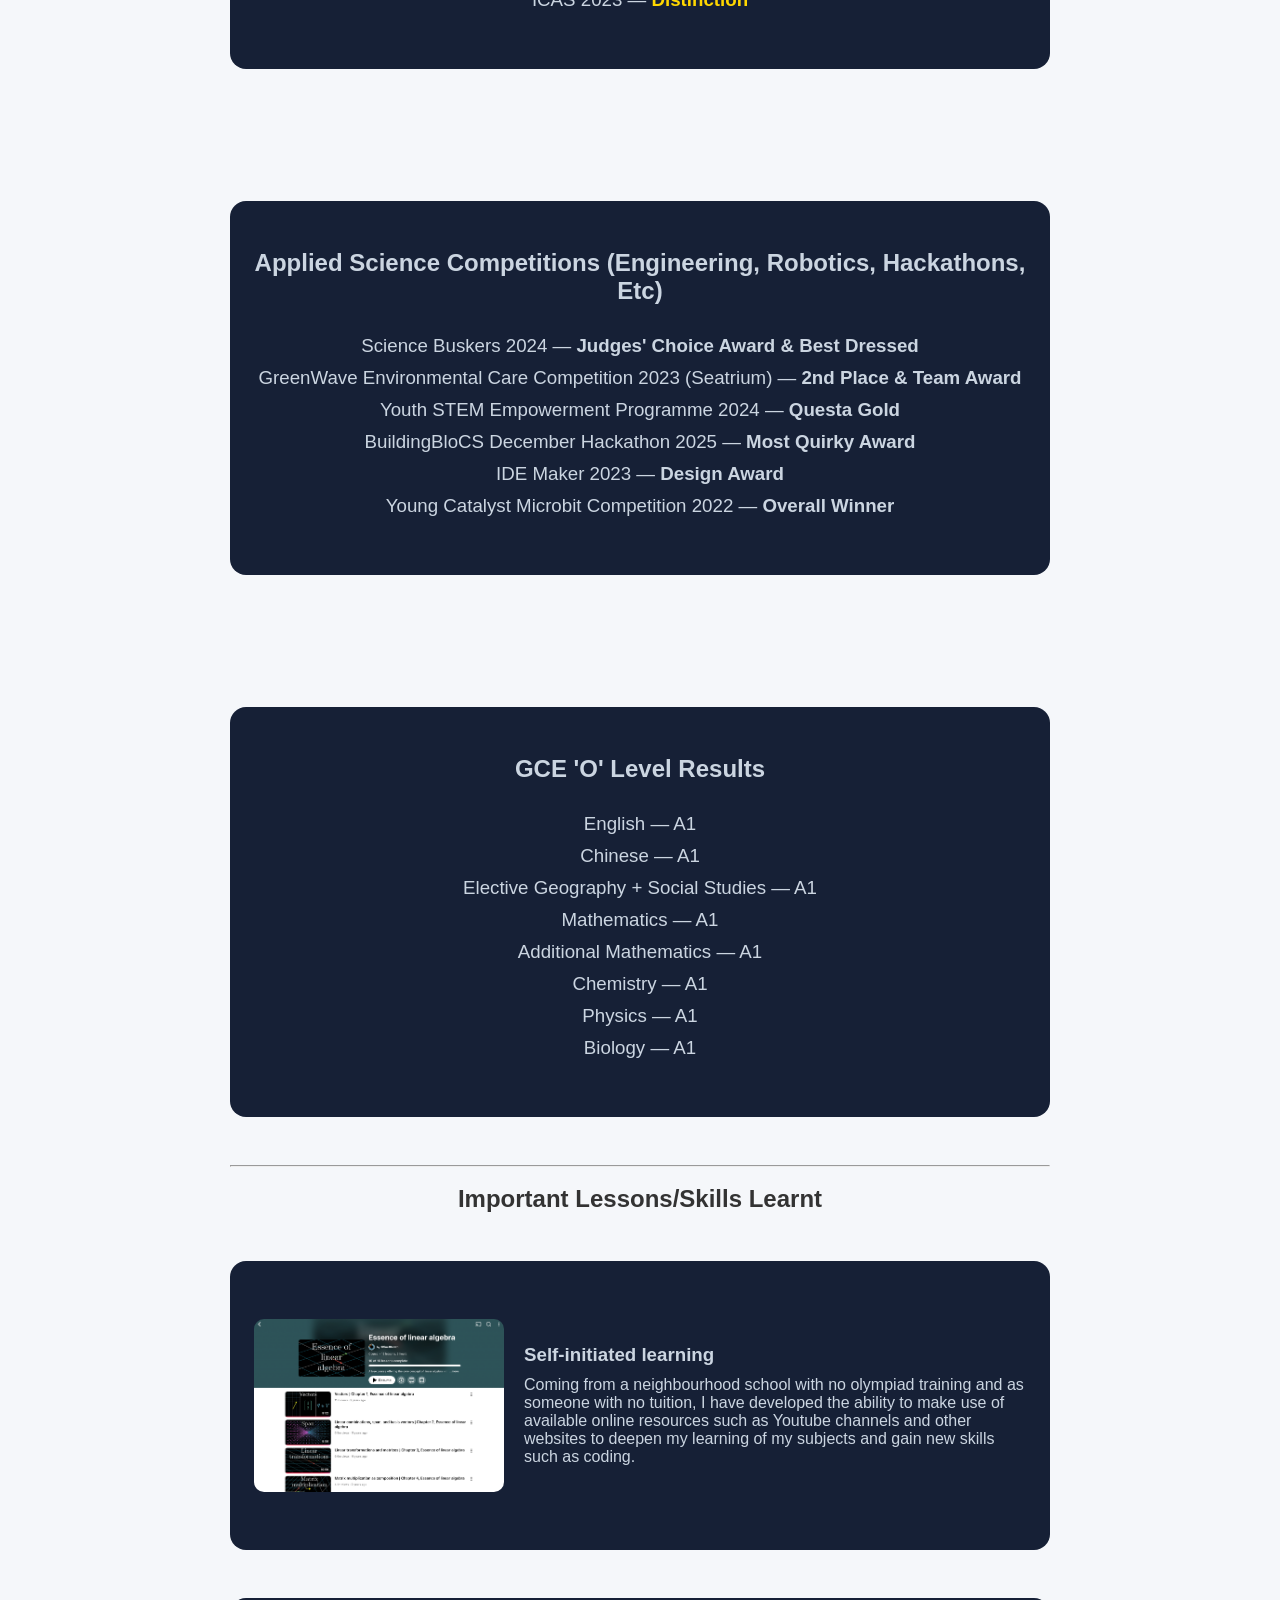
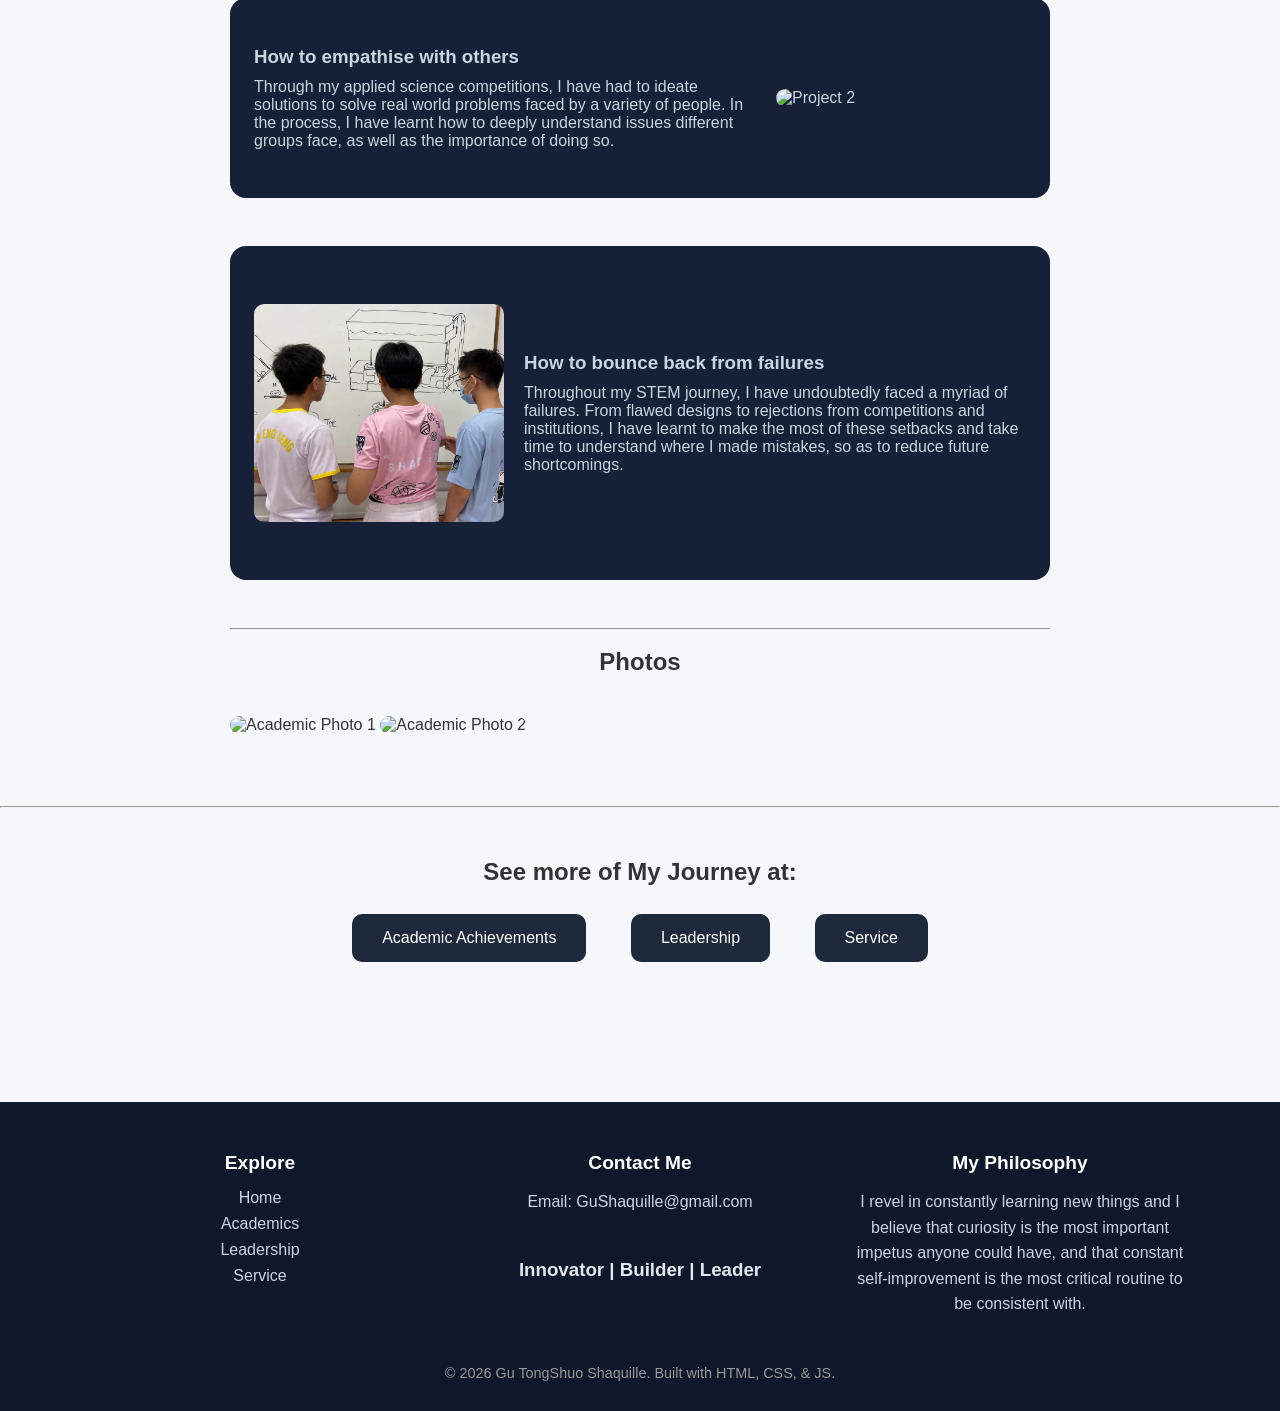
==== commit 121404b1: "sao" ====
--- a/Secondary/academic.html
+++ b/Secondary/academic.html
@@ -50,7 +50,7 @@
         <div class="secalt">
         <h2>Olympiad (and Similar) Achievements</h2>
         <ul class="achievements">
-        <li>Singapore Astronomy Olympiad 2026 - Tentative</li>
+        <li>Singapore Astronomy Olympiad 2026 - <span class="bronze">Bronze</span></li>
         <li>Singapore Junior Biology Olympiad 2025 — <span class="gold">Gold</span></li> 
         <li>Singapore Junior Physics Olympiad 2025 — <span class="silver">Silver</span></li> 
         <li>Singapore Mathematics Olympiad (Senior) 2025 — <span class="silver">Silver</span></li> 
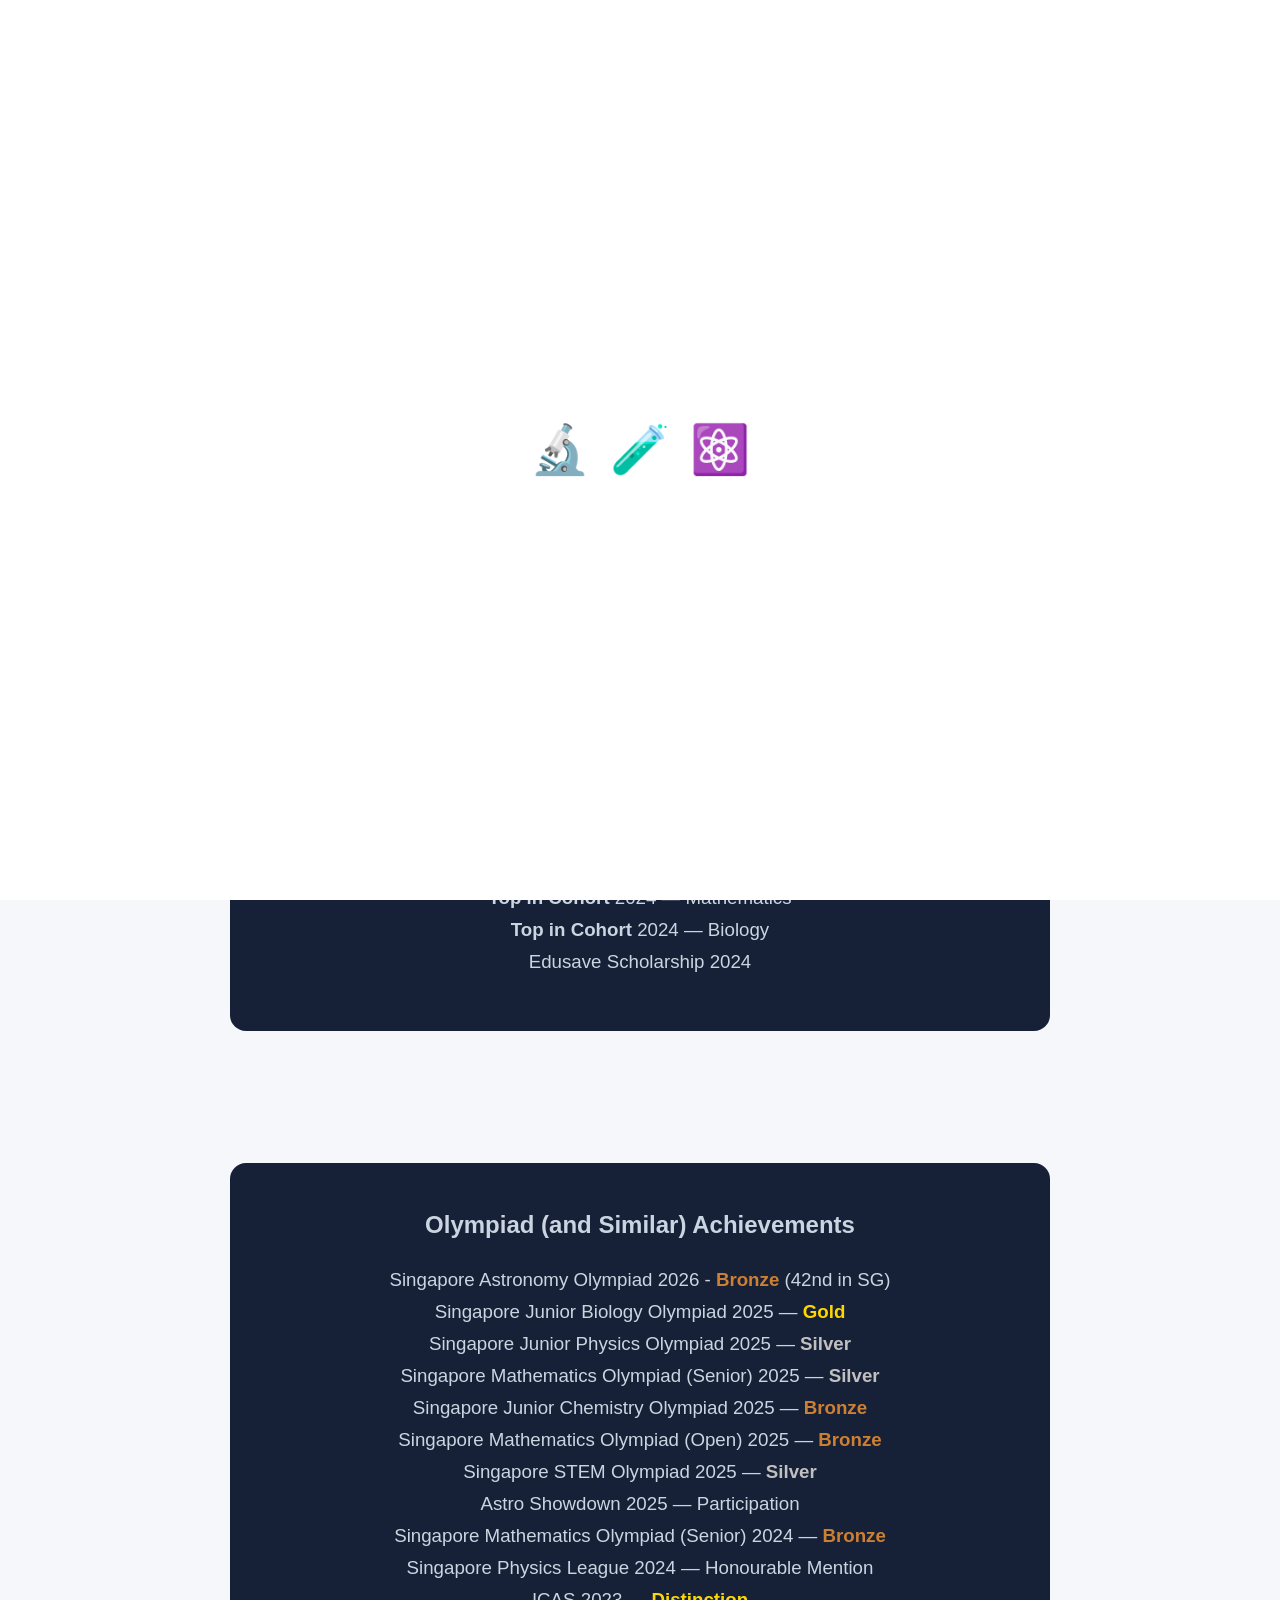
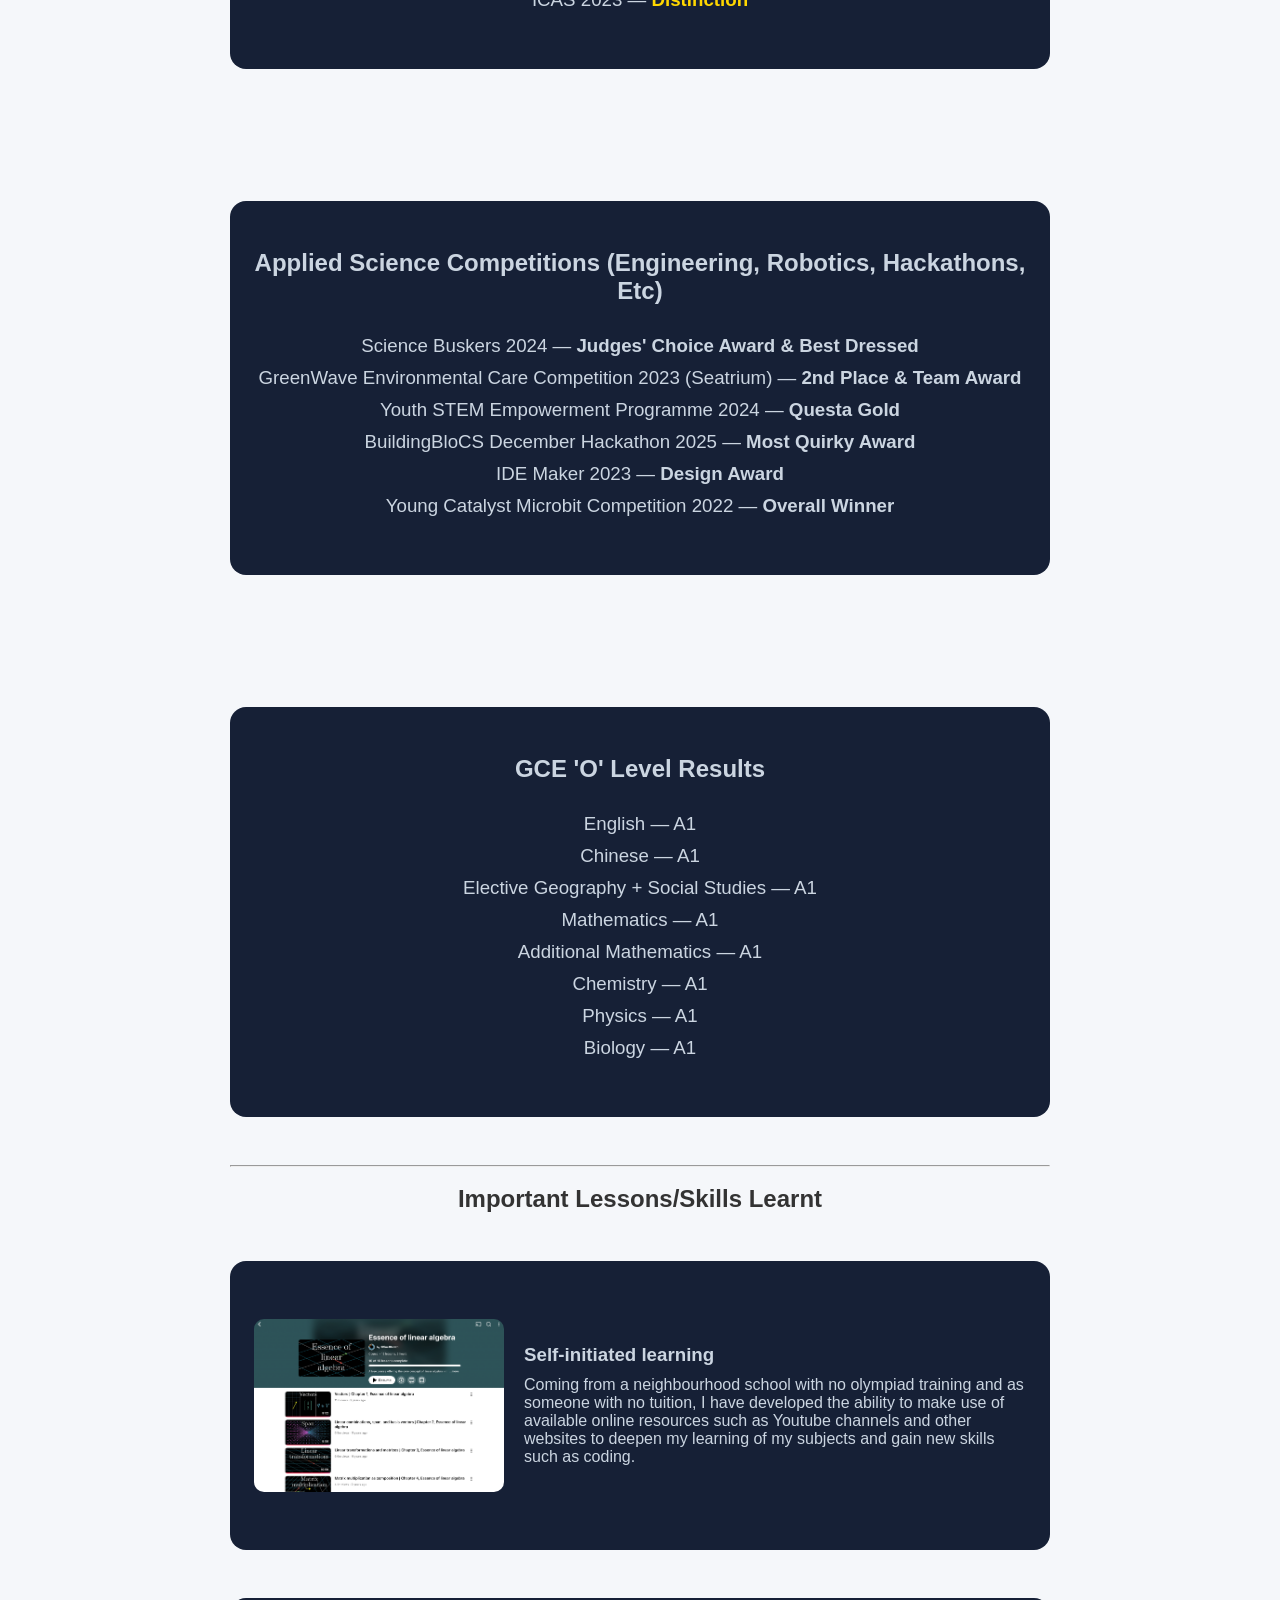
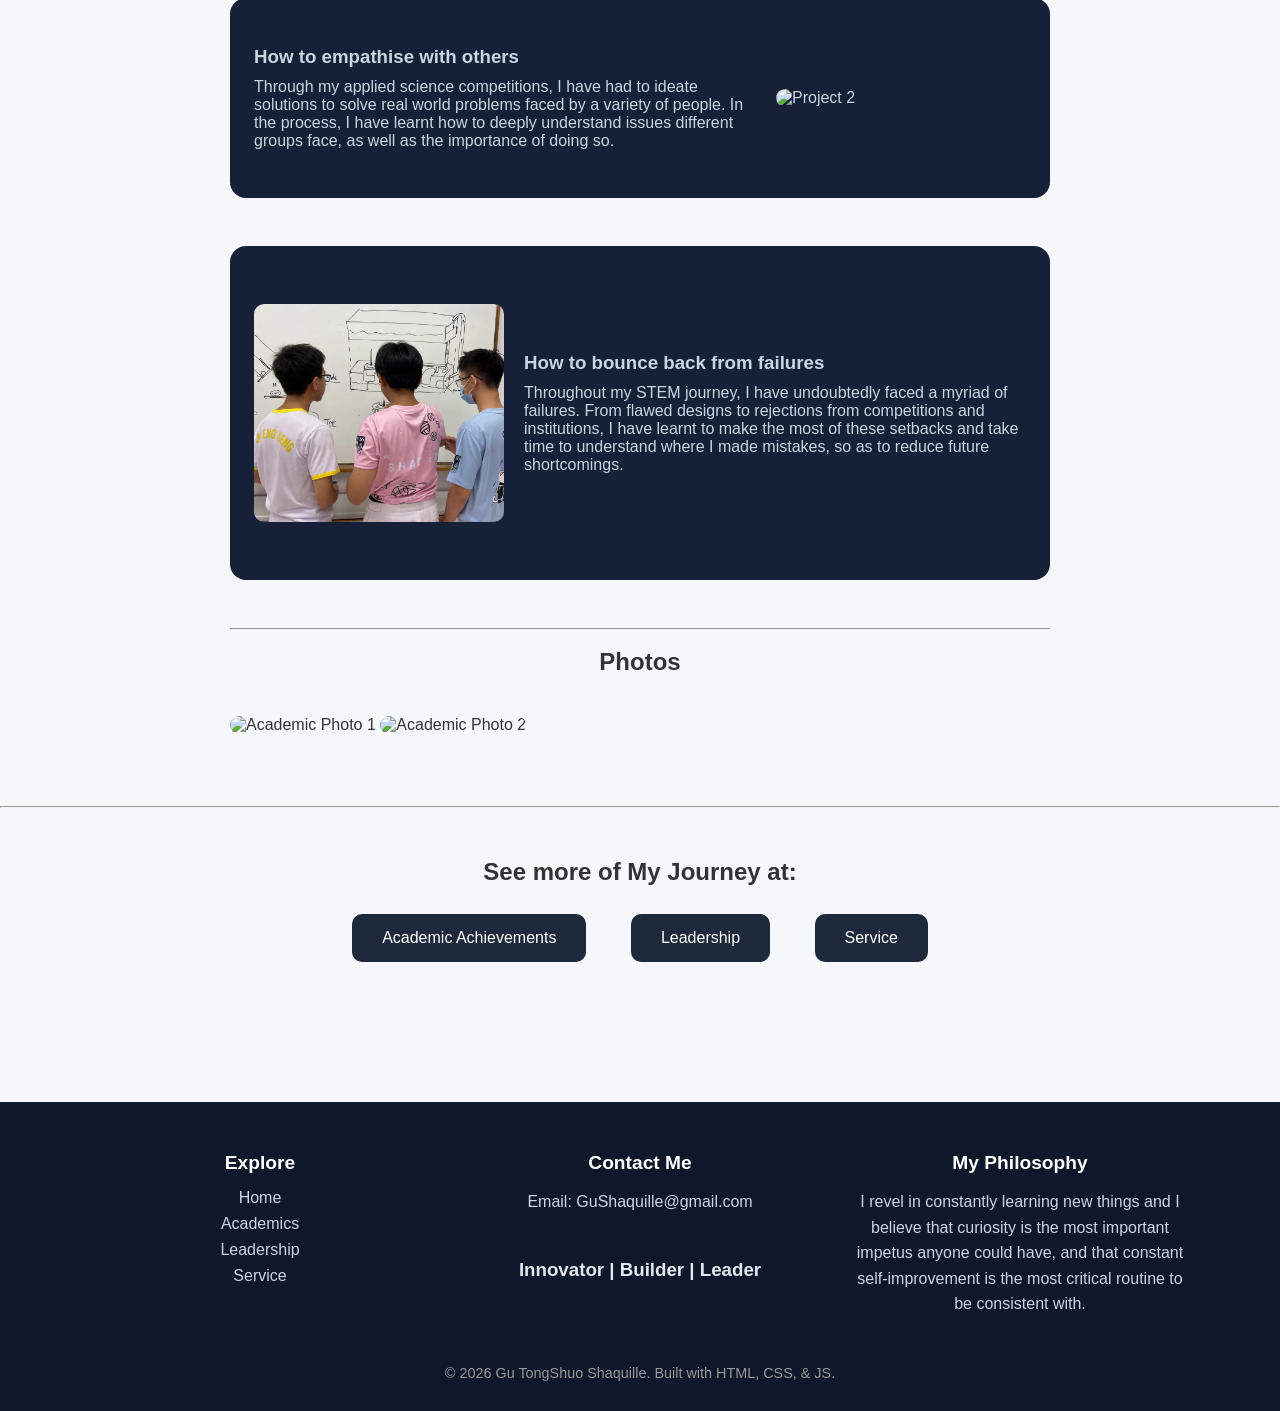
==== commit fdafe431: "rank" ====
--- a/Secondary/academic.html
+++ b/Secondary/academic.html
@@ -50,7 +50,7 @@
         <div class="secalt">
         <h2>Olympiad (and Similar) Achievements</h2>
         <ul class="achievements">
-        <li>Singapore Astronomy Olympiad 2026 - <span class="bronze">Bronze</span></li>
+        <li>Singapore Astronomy Olympiad 2026 - <span class="bronze">Bronze</span> (42nd in SG)</li>
         <li>Singapore Junior Biology Olympiad 2025 — <span class="gold">Gold</span></li> 
         <li>Singapore Junior Physics Olympiad 2025 — <span class="silver">Silver</span></li> 
         <li>Singapore Mathematics Olympiad (Senior) 2025 — <span class="silver">Silver</span></li> 
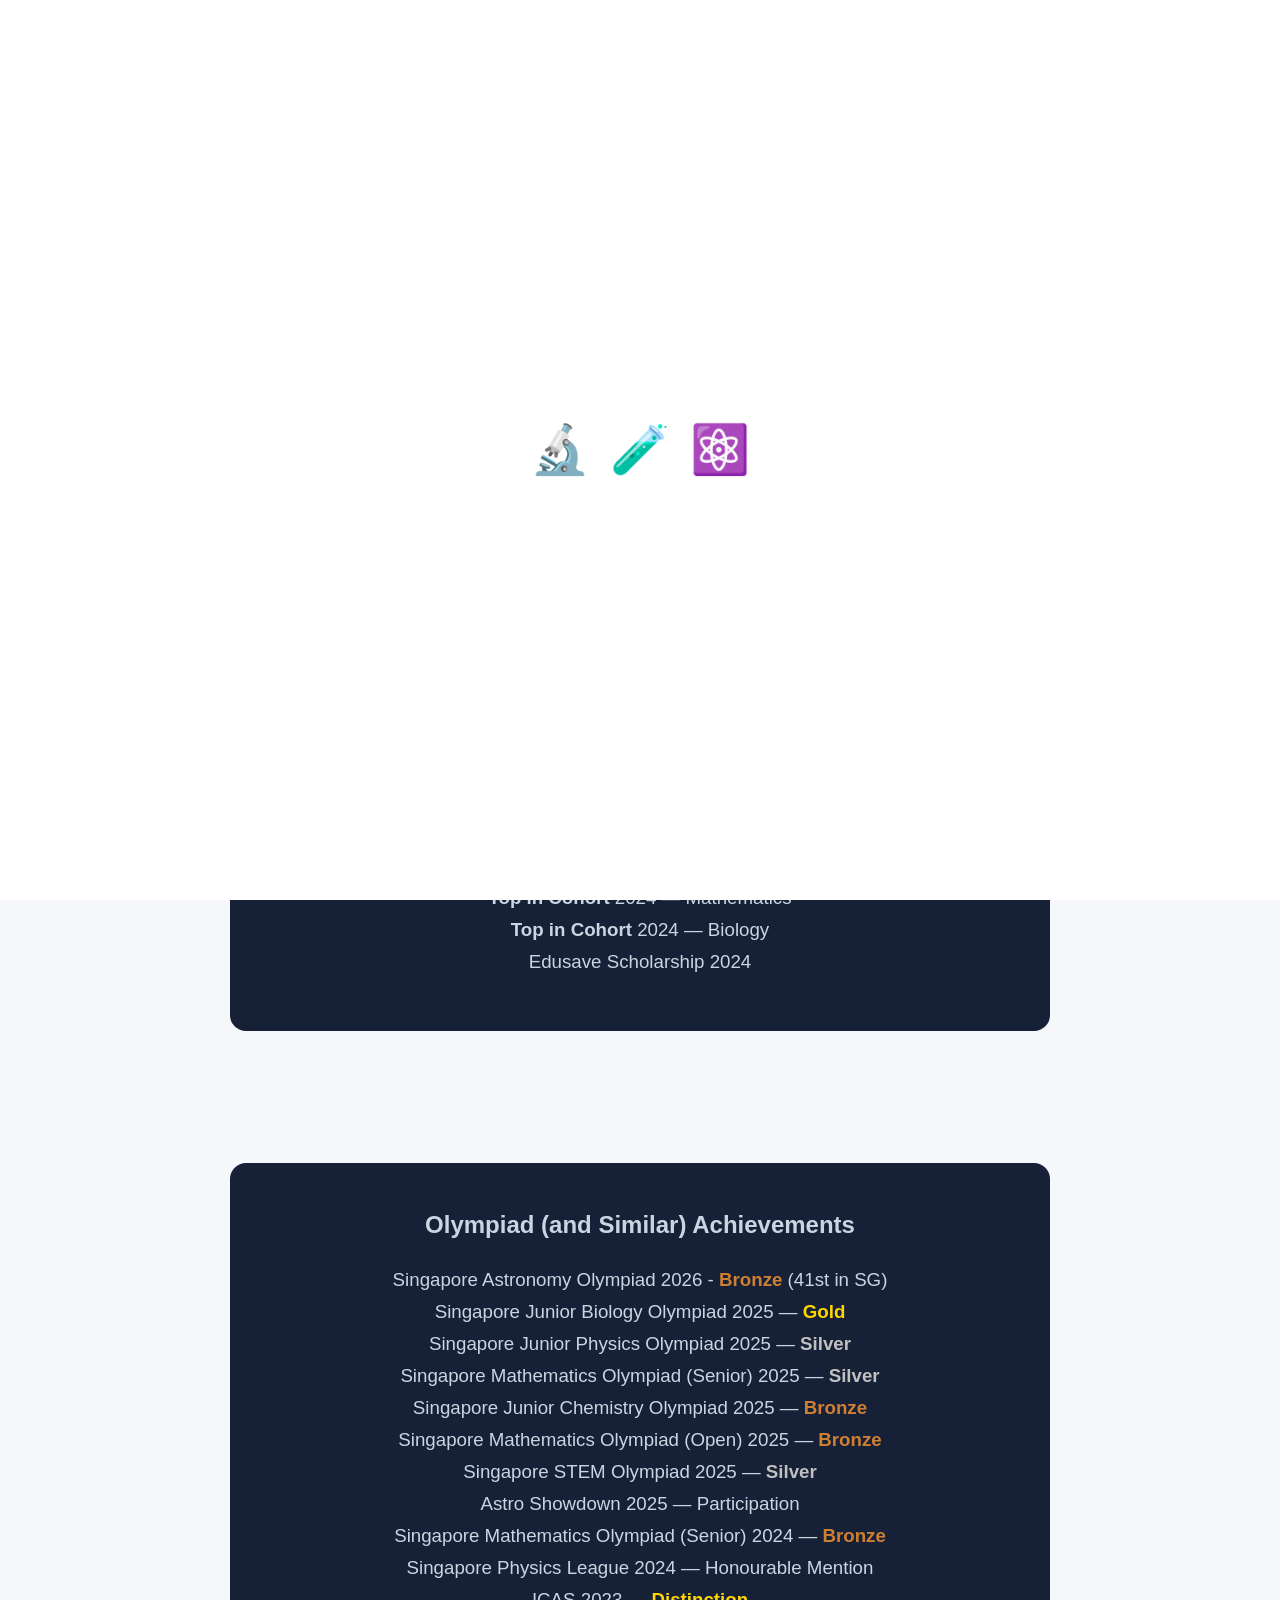
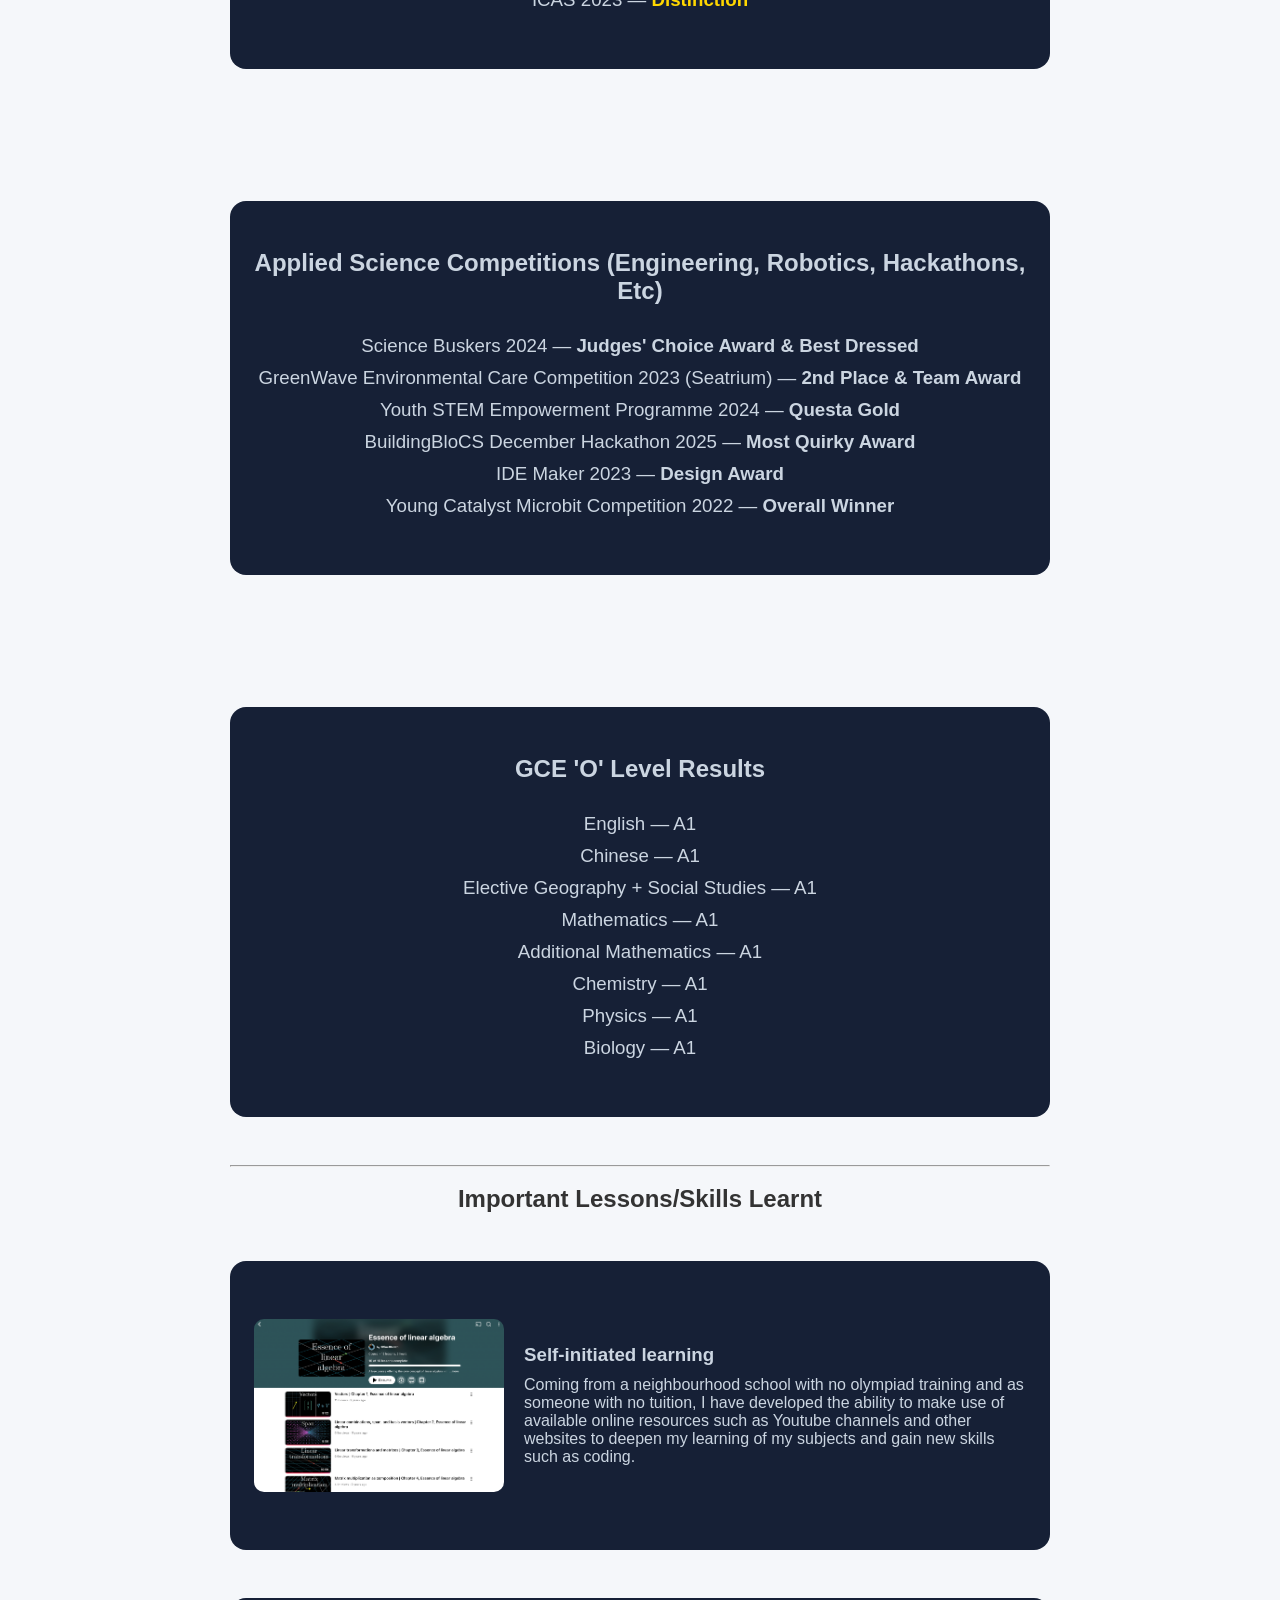
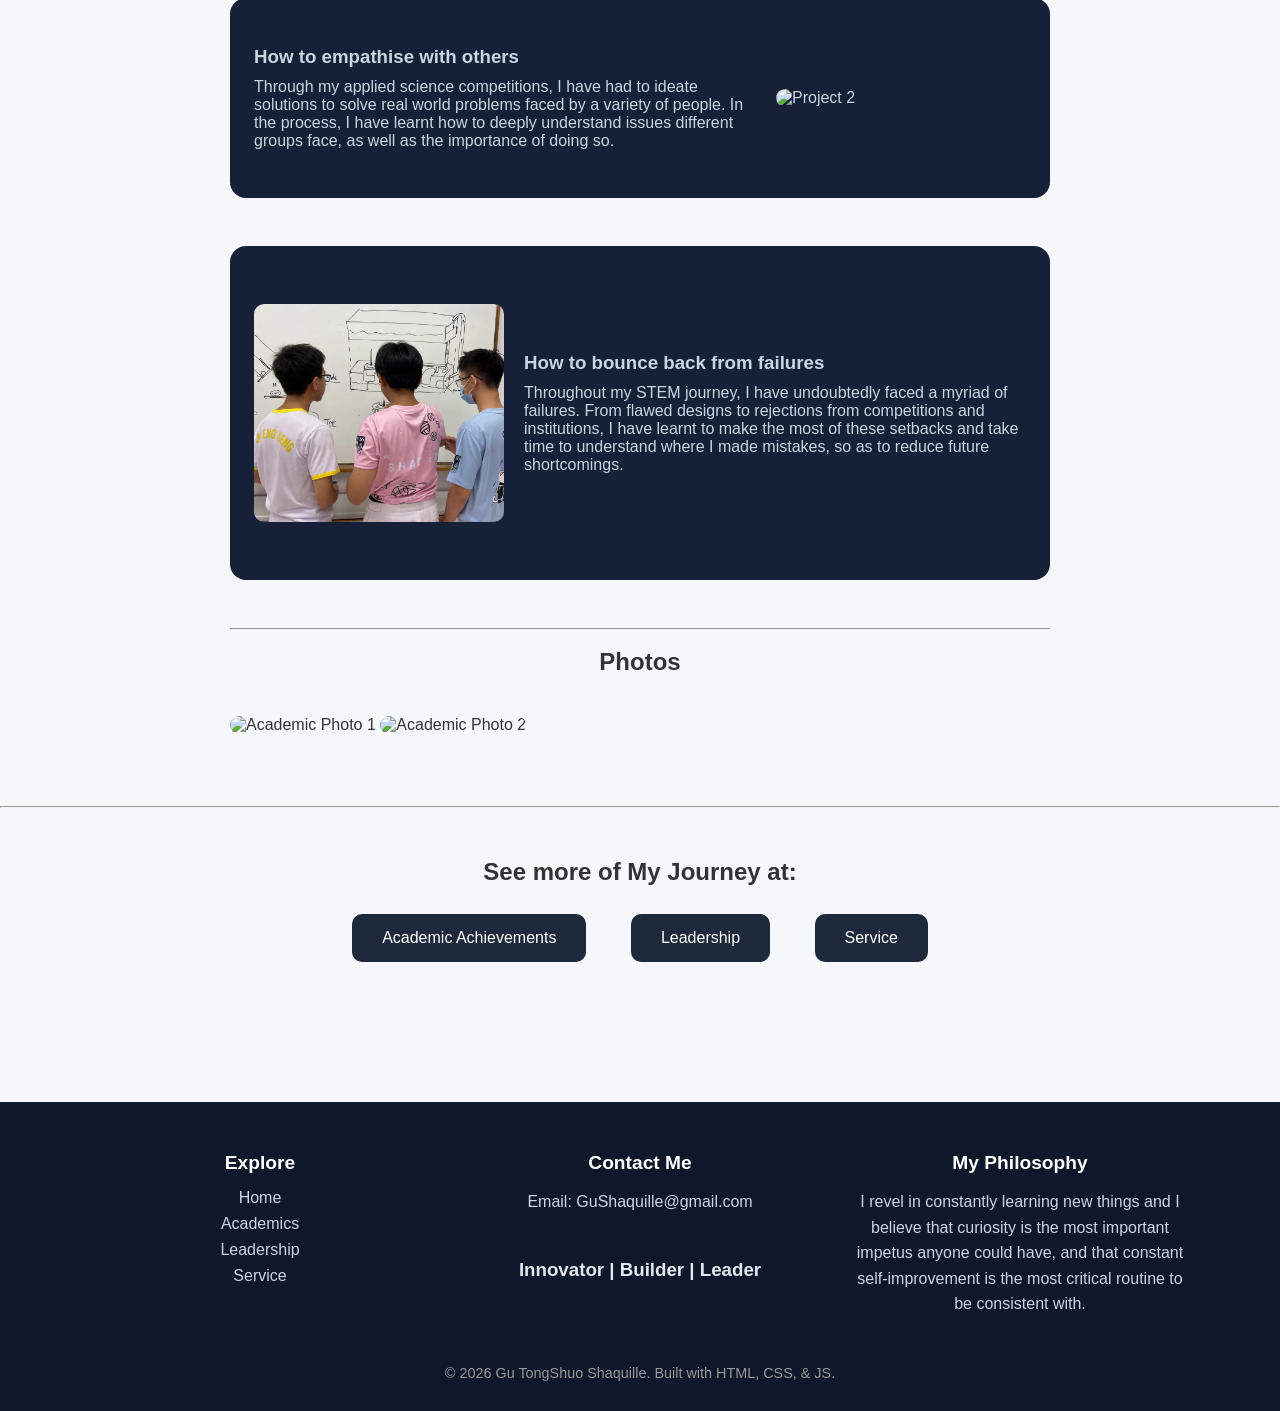
==== commit af7ffd90: "rankl" ====
--- a/Secondary/academic.html
+++ b/Secondary/academic.html
@@ -50,7 +50,7 @@
         <div class="secalt">
         <h2>Olympiad (and Similar) Achievements</h2>
         <ul class="achievements">
-        <li>Singapore Astronomy Olympiad 2026 - <span class="bronze">Bronze</span> (42nd in SG)</li>
+        <li>Singapore Astronomy Olympiad 2026 - <span class="bronze">Bronze</span> (41st in SG)</li>
         <li>Singapore Junior Biology Olympiad 2025 — <span class="gold">Gold</span></li> 
         <li>Singapore Junior Physics Olympiad 2025 — <span class="silver">Silver</span></li> 
         <li>Singapore Mathematics Olympiad (Senior) 2025 — <span class="silver">Silver</span></li> 
